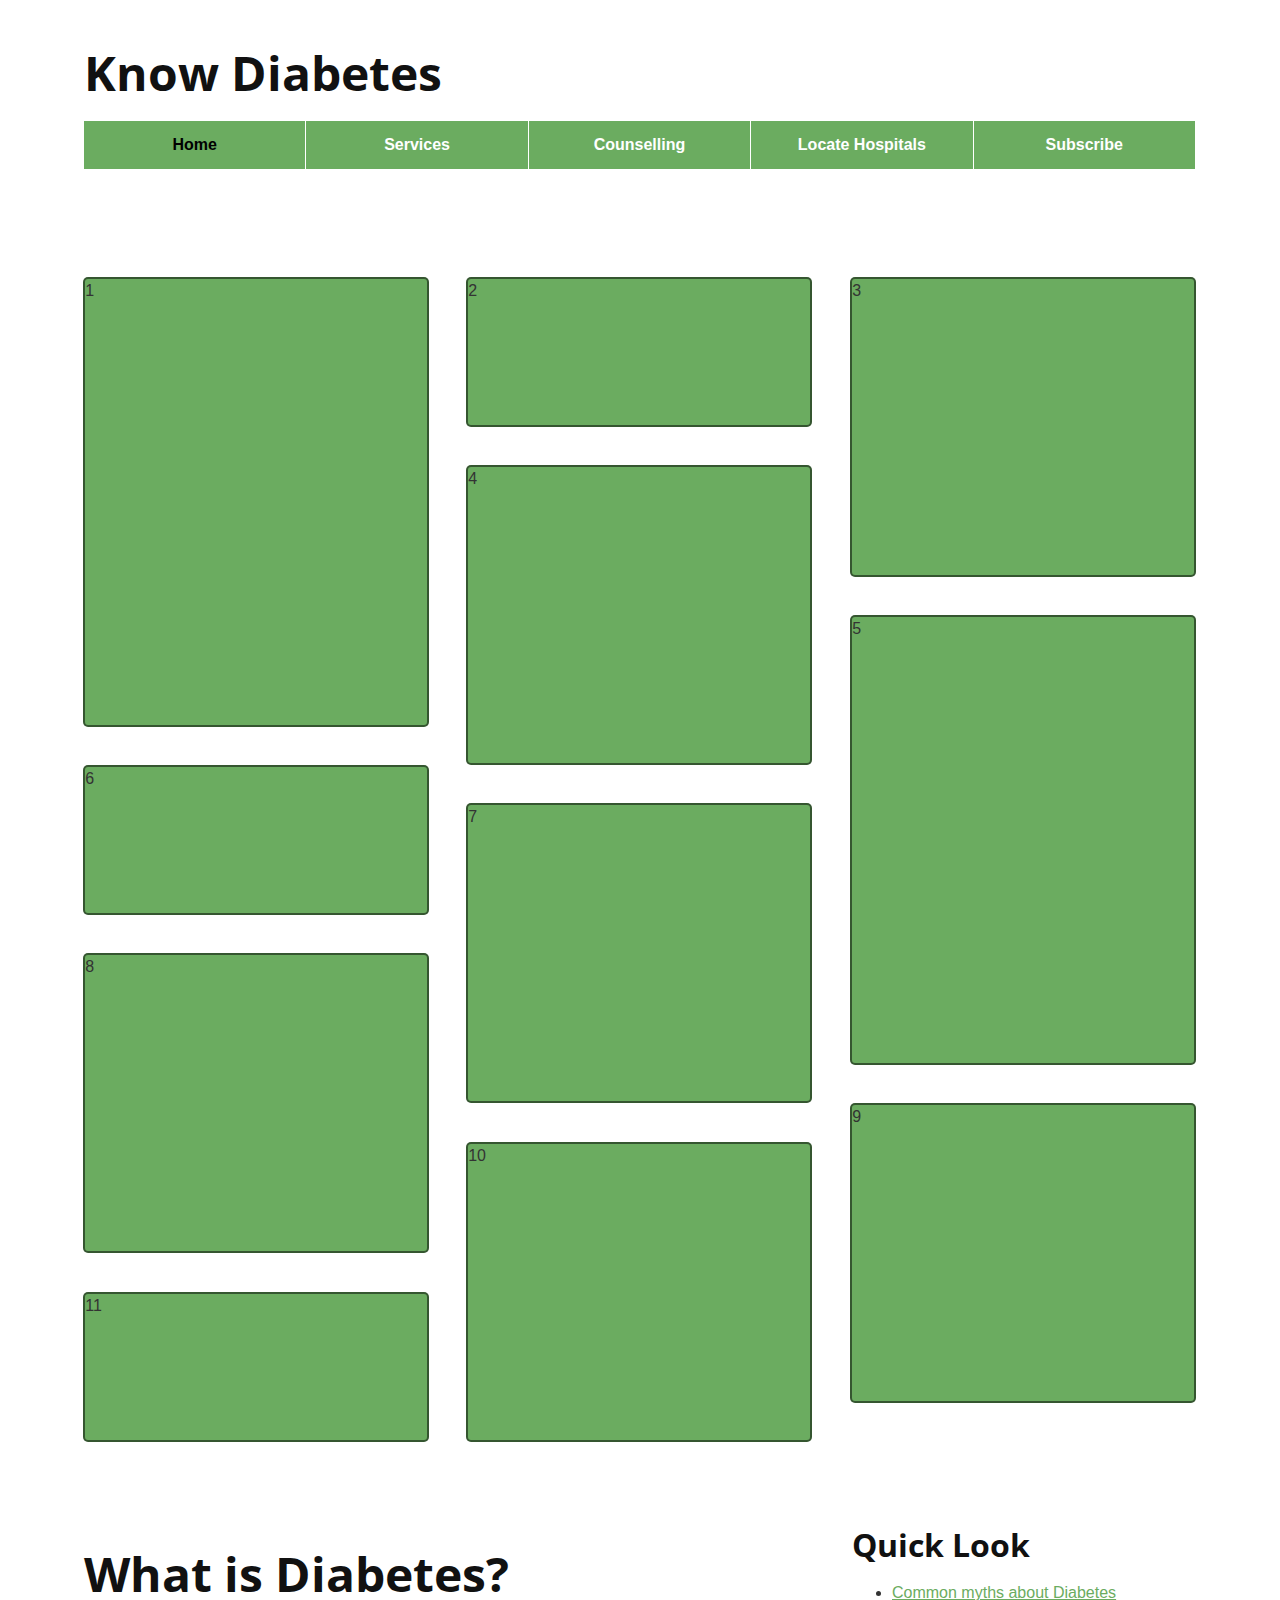
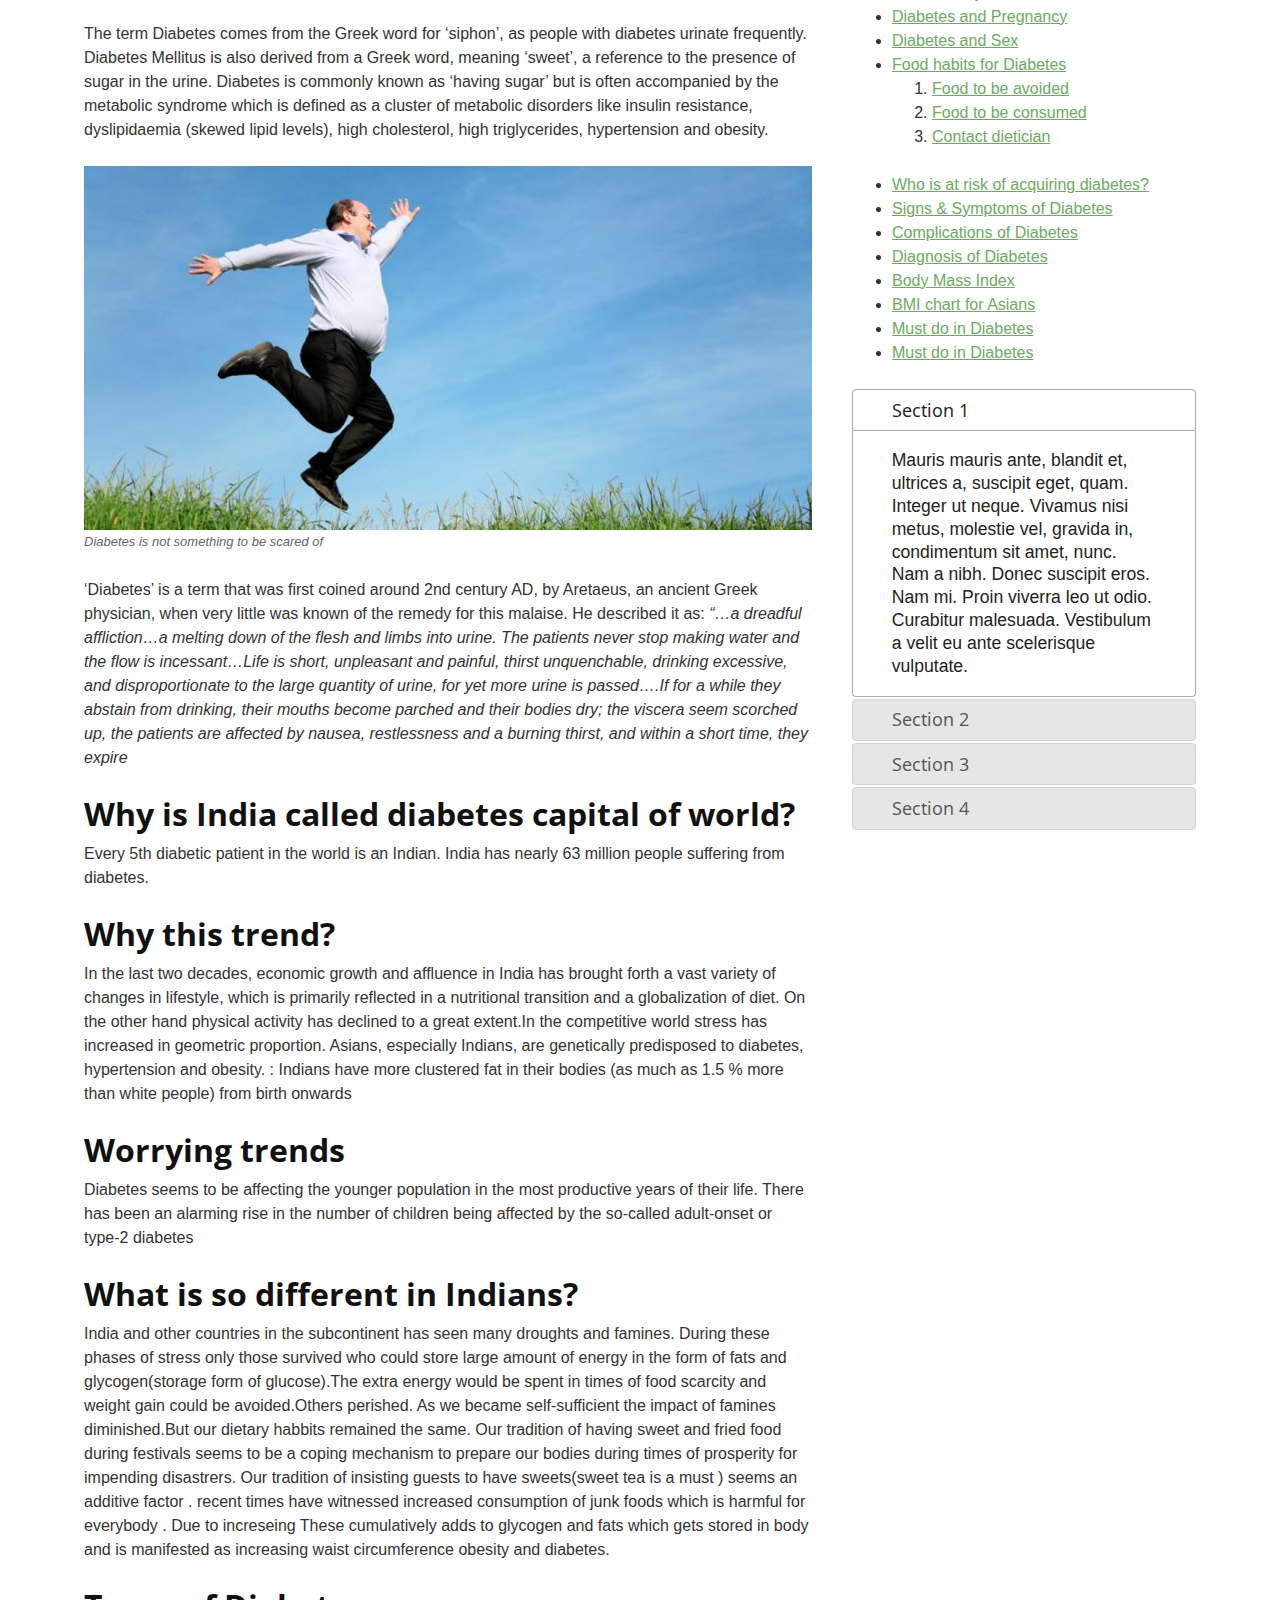
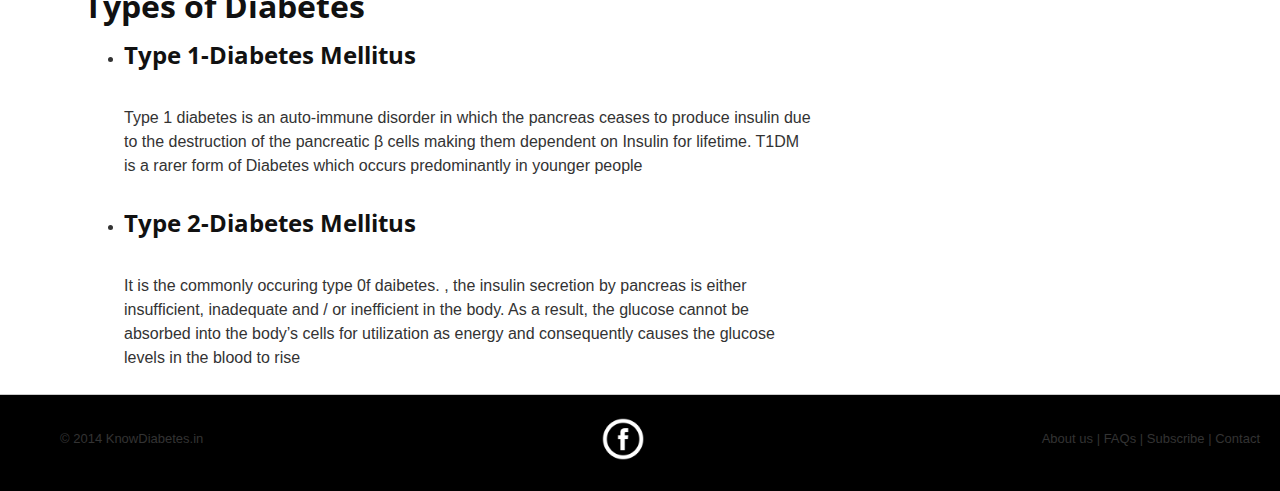
==== index.html @ 56396e4a "added masonry to index page" ====
<!doctype html>
<!--[if lt IE 7 ]> <html lang="en" class="no-js ie6"> <![endif]-->
<!--[if IE 7 ]>    <html lang="en" class="no-js ie7"> <![endif]-->
<!--[if IE 8 ]>    <html lang="en" class="no-js ie8"> <![endif]-->
<!--[if IE 9 ]>    <html lang="en" class="no-js ie9"> <![endif]-->
<!--[if (gt IE 9)|!(IE)]><!--> <html lang="en" class="no-js"><!--<![endif]-->
<head>

	<meta charset="utf-8">

	<meta http-equiv="X-UA-Compatible" content="IE=edge,chrome=1">

	<title>www.knowdiabetes.info</title>

	<meta name="description" content="">

	<meta name="viewport" content="width=device-width, initial-scale=1.0, maximum-scale=1.0, user-scalable=0">

	<link rel="shortcut icon" href="images/favicon.ico">
	<link rel="apple-touch-icon" href="images/apple-touch-icon-57x57.png">
	<link rel="apple-touch-icon" sizes="72x72" href="images/apple-touch-icon-72x72.png">
	<link rel="apple-touch-icon" sizes="114x114" href="images/apple-touch-icon-114x114.png">

	<link href='http://fonts.googleapis.com/css?family=Open+Sans|Open+Sans+Condensed:300' rel='stylesheet' type='text/css'>

	<link rel="stylesheet" href="css/style.css">
	<link rel="stylesheet" href="css/local.css">
	<link rel="stylesheet" href="css/footer.css">
	<link rel="stylesheet" href="css/jquery-ui.css">
	<script src="js/jquery-1.10.2.js"></script>
	<script src="js/jquery-ui.js"></script>
	<link rel="stylesheet" href="css/masonry.css">
	<script src="js/masonry.pkgd.js"></script>
	<script>
	  $(function() {
    $( "#accordion" ).accordion({
	  collapsible: true,
      heightStyle: "content"
    });
  });
	</script>
</head>

<body>

	<!--[if lt IE 7]><p class="chromeframe">Your browser is <em>ancient!</em> <a href="http://browsehappy.com/">Upgrade to a different browser</a> or <a href="http://www.google.com/chromeframe/?redirect=true">install Google Chrome Frame</a> to experience this site.</p><![endif]-->

	<header id="worlds_birth">

		<div>
				
			<hgroup>
				
				<h1>Know Diabetes</h1>
			
			</hgroup>

			<nav>
				
				<ul>
					
					<li><a href="#type" class="current">Home</a></li>
					
					<li><a href="#tables">Services</a></li>
					
					<li><a href="contents/getacall.html">Counselling</a></li>
					
					<li><a href="contents/locatehospitals.html">Locate Hospitals</a></li>
					
					<li><a href="contents/reachus.html">Subscribe</a></li>
				
				</ul>

			</nav>
		
		</div>

	</header>
	<div id="masonry" class="masonry js-masonry">
	  <div class="item w3 h4">1</div>
	  <div class="item w3 h2">2</div>
	  <div class="item w3 h3">3</div>
	  <div class="item w3 h3">4</div>
	  <div class="item w3 h4">5</div>
	  <div class="item w3 h2">6</div>
	  <div class="item w3 h3">7</div>
	  <div class="item w3 h3">8</div>
	  <div class="item w3 h3">9</div>
	  <div class="item w3 h3">10</div>
	  <div class="item w3 h2">11</div>
	</div>
	<div id="content">

		<div>
			
			<section>

				<a name="type"></a>

				<h1>What is Diabetes?</h1>

				<p>The term Diabetes comes from the Greek word for ‘siphon’, as people with diabetes urinate frequently. Diabetes Mellitus is also derived from a Greek word, meaning ‘sweet’, a reference to the presence of sugar in the urine. Diabetes is commonly known as ‘having sugar’ but is often accompanied by the metabolic syndrome which is defined as a cluster of metabolic disorders like insulin resistance, dyslipidaemia (skewed lipid levels), high cholesterol, high triglycerides, hypertension and obesity.</p>

				<figure class="responsive" title="A Half Brained Idea">
					
					<img src="images/fat-man.jpg">

					<figcaption>Diabetes is not something to be scared of</figcaption>

				</figure>
				
				</br>
				
				<p>‘Diabetes’ is a term that was first coined around 2nd century AD, by Aretaeus, an ancient Greek physician, when very little was known of the remedy for this malaise. He described it as: 
					<i>“…a dreadful affliction…a melting down of the flesh and limbs into urine. The patients never stop making water and the flow is incessant…Life is short, unpleasant and painful, thirst unquenchable, drinking excessive, and disproportionate to the large quantity of urine, for yet more urine is passed….If for a while they abstain from drinking, their mouths become parched and their bodies dry; the viscera seem scorched up, the patients are affected by nausea, restlessness and a burning thirst, and within a short time, they expire </i>
				</p>

				<h2>Why is India called diabetes capital of world?</h2>

				<p>
					Every 5th diabetic patient in the world is an Indian.
					India has nearly 63 million people suffering from diabetes.
				</p>

				<h2>Why this trend?</h2>
				
				<p>In the last two decades, economic growth and affluence in India has brought forth a vast variety of changes in lifestyle, which is primarily reﬂected in a nutritional transition and a globalization of diet. On the other hand physical activity has declined to a great extent.In the competitive world stress has increased in geometric proportion. Asians, especially Indians, are genetically predisposed to diabetes,  hypertension and obesity. : Indians have more clustered fat in their bodies (as much as 1.5 % more than white people) from birth onwards</p>
				
				<h2>Worrying trends</h2>
				<p>
					Diabetes seems to be affecting the younger population in the most productive years of their life. There has been an alarming rise in the number of children being affected by the so-called adult-onset or type-2 diabetes
				</p>
				
				<h2>What is so different in Indians?</h2>

				<p>
					India and other countries in the subcontinent has seen many droughts and famines. During these phases of  stress only those survived who could store large amount of energy in the form of fats and glycogen(storage form of glucose).The extra energy would be spent in times of food scarcity and weight gain could be avoided.Others perished. As we became self-sufficient the impact of famines diminished.But our dietary habbits remained the same. Our tradition of having sweet and fried food during festivals seems to be a coping mechanism to prepare our bodies during times of prosperity for impending disastrers. Our tradition of insisting guests to have sweets(sweet tea is a must ) seems an additive factor . recent times have witnessed increased consumption of junk foods which is harmful for  everybody . Due to increseing These cumulatively adds to glycogen and fats which gets stored in body and is manifested as increasing waist circumference obesity and diabetes.
				</p>

				<h2>Types of Diabetes</h2>
				<ul>
					<li><h3>Type 1-Diabetes Mellitus<h3></li>
					<p>
						Type 1 diabetes is an auto-immune disorder in which the pancreas ceases to produce insulin due to the destruction of the pancreatic β cells making them dependent on Insulin for lifetime. T1DM is a rarer form of Diabetes which occurs predominantly in younger people
					</p>
					<li><h3>Type 2-Diabetes Mellitus<h3></li>
					<p>
						It is the commonly occuring type 0f daibetes. , the insulin secretion by pancreas is either insufﬁcient, inadequate and / or inefﬁcient in the body. As a result, the glucose cannot be absorbed into the body’s cells for utilization as energy and consequently causes the glucose levels in the blood to rise
					</p>
				</ul>	
					<!-- <div id="accordion">
  <h3>Section 1</h3>
  <div>
    <p>
    Mauris mauris ante, blandit et, ultrices a, suscipit eget, quam. Integer
    ut neque. Vivamus nisi metus, molestie vel, gravida in, condimentum sit
    amet, nunc. Nam a nibh. Donec suscipit eros. Nam mi. Proin viverra leo ut
    odio. Curabitur malesuada. Vestibulum a velit eu ante scelerisque vulputate.
    </p>
  </div>
  <h3>Section 2</h3>
  <div>
    <p>
    Sed non urna. Donec et ante. Phasellus eu ligula. Vestibulum sit amet
    purus. Vivamus hendrerit, dolor at aliquet laoreet, mauris turpis porttitor
    velit, faucibus interdum tellus libero ac justo. Vivamus non quam. In
    suscipit faucibus urna.
    </p>
  </div>
  <h3>Section 3</h3>
  <div>
    <p>
    Nam enim risus, molestie et, porta ac, aliquam ac, risus. Quisque lobortis.
    Phasellus pellentesque purus in massa. Aenean in pede. Phasellus ac libero
    ac tellus pellentesque semper. Sed ac felis. Sed commodo, magna quis
    lacinia ornare, quam ante aliquam nisi, eu iaculis leo purus venenatis dui.
    </p>
    <ul>
      <li>List item one</li>
      <li>List item two</li>
      <li>List item three</li>
    </ul>
  </div>
  <h3>Section 4</h3>
  <div>
    <p>
    Cras dictum. Pellentesque habitant morbi tristique senectus et netus
    et malesuada fames ac turpis egestas. Vestibulum ante ipsum primis in
    faucibus orci luctus et ultrices posuere cubilia Curae; Aenean lacinia
    mauris vel est.
    </p>
    <p>
    Suspendisse eu nisl. Nullam ut libero. Integer dignissim consequat lectus.
    Class aptent taciti sociosqu ad litora torquent per conubia nostra, per
    inceptos himenaeos.
    </p>
  </div>
	</div> -->
			</section>
			
			<aside>

				<h2>Quick Look</h2>
				
				<div>
					<p class="faq">
						<ul>
							<li><a href="#">Common myths about Diabetes</a></li>
							<li><a href="#">Diabetes and Pregnancy</a></li>
							<li><a href="#">Diabetes and Sex</a></li>
							<li>
								<a href="#">Food habits for Diabetes</a>
								<ol>
									<li><a href="#">Food to be avoided</a></li>
									<li><a href="#">Food to be consumed </a></li>
									<li><a href="#">Contact dietician</a></li>
								</ol>
							</li>
							<li><a href="#">Who is at risk of acquiring diabetes?</a></li>
							<li><a href="#">Signs & Symptoms of Diabetes</a></li>
							<li><a href="#">Complications of Diabetes</a></li>
							<li><a href="#">Diagnosis of Diabetes</a></li>
							<li><a href="#">Body Mass Index</a></li>
							<li><a href="#">BMI chart for Asians</a></li>
							<li><a href="#">Must do in Diabetes</a></li>
							<li><a href="#">Must do in Diabetes</a></li>
							
							<!-- <li>
								<a href="#">Complications of Diabetes</a>
								<ul>
									<li>
										<a href="#">Acute(Short term) Hypoglycaemia<a>
										<p>
									<li>
									
								</ul>
							</li> -->
							
						</ul>
					</p>
				</div>
				<div id="accordion">
  <h3>Section 1</h3>
  <div>
    <p>
    Mauris mauris ante, blandit et, ultrices a, suscipit eget, quam. Integer
    ut neque. Vivamus nisi metus, molestie vel, gravida in, condimentum sit
    amet, nunc. Nam a nibh. Donec suscipit eros. Nam mi. Proin viverra leo ut
    odio. Curabitur malesuada. Vestibulum a velit eu ante scelerisque vulputate.
    </p>
  </div>
  <h3>Section 2</h3>
  <div>
    <p>
    Sed non urna. Donec et ante. Phasellus eu ligula. Vestibulum sit amet
    purus. Vivamus hendrerit, dolor at aliquet laoreet, mauris turpis porttitor
    velit, faucibus interdum tellus libero ac justo. Vivamus non quam. In
    suscipit faucibus urna.
    </p>
  </div>
  <h3>Section 3</h3>
  <div>
    <p>
    Nam enim risus, molestie et, porta ac, aliquam ac, risus. Quisque lobortis.
    Phasellus pellentesque purus in massa. Aenean in pede. Phasellus ac libero
    ac tellus pellentesque semper. Sed ac felis. Sed commodo, magna quis
    lacinia ornare, quam ante aliquam nisi, eu iaculis leo purus venenatis dui.
    </p>
    <ul>
      <li>List item one</li>
      <li>List item two</li>
      <li>List item three</li>
    </ul>
  </div>
  <h3>Section 4</h3>
  <div>
    <p>
    Cras dictum. Pellentesque habitant morbi tristique senectus et netus
    et malesuada fames ac turpis egestas. Vestibulum ante ipsum primis in
    faucibus orci luctus et ultrices posuere cubilia Curae; Aenean lacinia
    mauris vel est.
    </p>
    <p>
    Suspendisse eu nisl. Nullam ut libero. Integer dignissim consequat lectus.
    Class aptent taciti sociosqu ad litora torquent per conubia nostra, per
    inceptos himenaeos.
    </p>
  </div>
	</div>
			
			</aside>

		</div>

	</div>
	<footer id="worlds_end">
		<hr>
		<ul id="footer-list">
		<li>
			<div id="license">
				© 2014 KnowDiabetes.in
			</div>
		</li>
		<li>
			<div id="social-icons">
				<img src="images/icons/facebook.png">
			</div>
		</li>
		<li>
			<div id="contact">
				<ul id="footer-links">
					<li>About us</li><li> | </li>
					<li>FAQs</li><li> | </li>
					<li>Subscribe</li><li> | </li>
					<li>Contact</li>
				</ul>
			</div>
		</li>
		</ul>
	</footer>

</body>

</html>
---- css/style.css ----
article,aside,details,figcaption,figure,footer,header,hgroup,nav,section,summary{display:block;}
audio,canvas,video{display:inline-block;}
audio:not([controls]){display:none;height:0;}
[hidden]{display:none;}
html{font-family:sans-serif;-webkit-text-size-adjust:100%;-ms-text-size-adjust:100%;}
body{margin:0;}
a:focus{outline:thin dotted;}
a:active,a:hover{outline:0;}
h1{font-size:2em;}
abbr[title]{border-bottom:1px dotted;}
b,strong{font-weight:bold;}
dfn{font-style:italic;}
mark{background:#ff0;color:#000;}
code,kbd,pre,samp{font-family:monospace, serif;font-size:1em;}
pre{white-space:pre;white-space:pre-wrap;word-wrap:break-word;}
q{quotes:"\201C" "\201D" "\2018" "\2019";}
small{font-size:80%;}
sub,sup{font-size:75%;line-height:0;position:relative;vertical-align:baseline;}
sup{top:-0.5em;}
sub{bottom:-0.25em;}
img{border:0;}
svg:not(:root){overflow:hidden;}
figure{margin:0;}
fieldset{border:1px solid #c0c0c0;margin:0 2px;padding:0.35em 0.625em 0.75em;}
legend{border:0;padding:0;}
button,input,select,textarea{font-family:inherit;font-size:100%;margin:0;}
button,input{line-height:normal;}
button,html input[type="button"],input[type="reset"],input[type="submit"]{-webkit-appearance:button;cursor:pointer;}
button[disabled],input[disabled]{cursor:default;}
input[type="checkbox"],input[type="radio"]{box-sizing:border-box;padding:0;}
input[type="search"]{-webkit-appearance:textfield;-moz-box-sizing:content-box;-webkit-box-sizing:content-box;box-sizing:content-box;}
input[type="search"]::-webkit-search-cancel-button,input[type="search"]::-webkit-search-decoration{-webkit-appearance:none;}
button::-moz-focus-inner,input::-moz-focus-inner{border:0;padding:0;}
textarea{overflow:auto;vertical-align:top;}
table{border-collapse:collapse;border-spacing:0;}
*{-webkit-box-sizing:border-box;-moz-box-sizing:border-box;box-sizing:border-box;}
html{font-size:100.01%;}
body{font-size:100%;color:#333333;line-height:1.5em;font-family:"Open Sans","Helvetica Neue",Arial,Helvetica,Sans-Serif;text-shadow:0 -1px 1px rgba(255, 255, 255, 0.01);-webkit-font-smoothing:antialiased;text-rendering:optimizeLegibility;}
::selection{background:#78aace;color:#ffffff;}
::-moz-selection{background:#78aace;color:#ffffff;}
img::selection{background:transparent;}
img::-moz-selection{background:transparent;}
body{-webkit-tap-highlight-color:#78aace;}
a{color:#6bac60;-webkit-transition:all .2s linear;-moz-transition:all .2s linear;-o-transition:all .2s linear;transition:all .2s linear;}a:hover,a:focus{color:#78aace;}
h1,h2,h3,h4,h5,h6{margin-top:0;font-family:"Open Sans Condensed","Helvetica Neue",Arial,Helvetica,Sans-Serif;color:#111111;}
h1{font-size:3em;line-height:1;padding-top:0.53em;margin-bottom:0.5em;}
h2{font-size:2em;padding-top:0.25em;margin-bottom:0.5em;}
h3{font-size:1.5em;line-height:1;padding-top:0.35em;margin-bottom:0.65em;}
h4{font-size:1.2em;line-height:1.25;padding-top:0.45em;margin-bottom:0.8em;}
h5{font-size:1em;font-weight:bold;padding-top:0.6em;margin-bottom:0.9em;}
h6{font-size:1em;font-weight:bold;margin-bottom:0;}
figure img{width:100%;height:auto;display:block;}
figcaption{font-size:small;font-style:italic;color:#666666;}
ul,ol,dl{margin:0;margin-bottom:1.5em;}
form{margin-bottom:1.5em;}
form ul{list-style-type:none;list-style-image:none;margin:0;padding:0;}form ul li{*zoom:1;margin-bottom:1.5em;}form ul li:before,form ul li:after{content:"";display:table;}
form ul li:after{clear:both;}
fieldset{margin:0;padding:1.5em;}
label{display:block;}
label.inline{display:inline;padding-right:24px;}
input:focus,textarea:focus,select:focus{outline:0px;-webkit-box-shadow:0px 0px 5px rgba(0, 0, 0, 0.3);-moz-box-shadow:0px 0px 5px rgba(0, 0, 0, 0.3);-ms-box-shadow:0px 0px 5px rgba(0, 0, 0, 0.3);box-shadow:0px 0px 5px rgba(0, 0, 0, 0.3);}
input[type="text"],input[type="url"],input[type="email"],input[type="password"],input[type="search"],input[type="number"],input[type="date"],input[type="month"],input[type="week"],input[type="time"],input[type="datetime"],input[type="datetime-local"],input[type="tel"],textarea{display:block;width:100%;margin:0 0 0.75em;padding:0.3em;border:1px solid #cccccc;line-height:1.5em;font-family:"Open Sans","Helvetica Neue",Arial,Helvetica,Sans-Serif;}
select{width:100%;height:2.1em;margin-bottom:0.9em;border:1px solid #cccccc;font-family:"Open Sans","Helvetica Neue",Arial,Helvetica,Sans-Serif;}
input[type="range"],input[type="color"]{vertical-align:middle;height:1.5em;width:100%;font-family:"Open Sans","Helvetica Neue",Arial,Helvetica,Sans-Serif;}
input[type="range"]{height:1.4em;}
input[type="color"]{width:1.5em;font-family:"Open Sans","Helvetica Neue",Arial,Helvetica,Sans-Serif;}
input[type="time"]{margin:0 0 0.55em;}
progress,meter{display:block;width:100%;height:1.5em;}
input[type="submit"],input[type="button"]{border:1px solid #cccccc;background:#ddd;padding:0.7em 2em;margin:0 20px 0 0;font-family:"Open Sans","Helvetica Neue",Arial,Helvetica,Sans-Serif;line-height:1.5em;-webkit-border-radius:3px;-moz-border-radius:3px;-ms-border-radius:3px;border-radius:3px;}
table{margin-bottom:1.4em;width:100%;border:1px solid #cccccc;}
thead{text-align:left;font-weight:bold;}
tbody tr:nth-child(even) td{background:#dddddd;}
tfoot{font-style:italic;}tfoot td,tfoot th{padding:.75em 10px;}
th,td,caption{border:1px solid #cccccc;}
td,th{padding:0 10px 0 10px;line-height:1.45em;}
caption{border-bottom:0;padding:.75em 10px;line-height:1.45em;text-align:left;font-style:italic;}
p{margin:0 0 1.5em 0;}
blockquote{margin:0 1.5em 1.5em;font-style:italic;}
mark{line-height:1.5;background:#78aace;color:#ffffff;}
del{color:#dddddd;}
code,kbd,pre,samp{font-family:monospace, serif;line-height:1.5;margin:0 0 1.5em 0;}
ins,small{line-height:1.5;}
kbd,samp{line-height:1.4;}
hr{background:#cccccc;color:#cccccc;clear:both;float:none;width:100%;height:1px;margin:0 0 1.4em;border:none;}
body{background:url(../images/bg.png) 0 2px;}
header#worlds_birth>div{*zoom:1;-webkit-box-sizing:border-box;-moz-box-sizing:border-box;box-sizing:border-box;display:block;max-width:90%;margin:0 auto;padding:0 0;}header#worlds_birth>div:before,header#worlds_birth>div:after{content:"";display:table;}
header#worlds_birth>div:after{clear:both;}
header#worlds_birth>div hgroup{-webkit-box-sizing:border-box;-moz-box-sizing:border-box;box-sizing:border-box;display:inline;float:left;width:100%;padding:0 20px;*width:95.03968253968253%;*padding:0 19.950396825396826px;padding-top:1.5em;}
header#worlds_birth>div nav ul{*zoom:1;-webkit-box-sizing:border-box;-moz-box-sizing:border-box;box-sizing:border-box;display:inline;float:left;width:100%;padding:0 20px;*width:95.03968253968253%;*padding:0 19.950396825396826px;margin-bottom:1.5em;text-align:center;font-weight:bold;}header#worlds_birth>div nav ul:before,header#worlds_birth>div nav ul:after{content:"";display:table;}
header#worlds_birth>div nav ul:after{clear:both;}
header#worlds_birth>div nav ul li{-webkit-box-sizing:border-box;-moz-box-sizing:border-box;box-sizing:border-box;display:inline;float:left;width:20%;padding:0 0;*width:20.03968253968254%;*padding:0 -0.0496031746031746px;}header#worlds_birth>div nav ul li a{display:block;background:#6bac60;padding:.75em 0;border-right:1px solid #fff;color:#fff;text-decoration:none;}header#worlds_birth>div nav ul li a:hover,header#worlds_birth>div nav ul li a:focus{background:#78aace;}
#content>div{*zoom:1;-webkit-box-sizing:border-box;-moz-box-sizing:border-box;box-sizing:border-box;display:block;max-width:90%;margin:0 auto;padding:0 0;}#content>div:before,#content>div:after{content:"";display:table;}
#content>div:after{clear:both;}
#content>div>section{-webkit-box-sizing:border-box;-moz-box-sizing:border-box;box-sizing:border-box;display:inline;float:left;width:66.66666666666666%;padding:0 20px;*width:61.706349206349195%;*padding:0 19.950396825396826px;}
#content>div>aside{-webkit-box-sizing:border-box;-moz-box-sizing:border-box;box-sizing:border-box;display:inline;float:left;width:33.33333333333333%;padding:0 20px;*width:28.373015873015873%;*padding:0 19.950396825396826px;}#content>div>aside>div:last-child p{margin-bottom:0;}
#content>div>aside>div:last-child div:last-child p{margin-bottom:1.5em;}
#content>div>div{clear:both;}#content>div>div>div{-webkit-box-sizing:border-box;-moz-box-sizing:border-box;box-sizing:border-box;display:inline;float:left;width:100%;padding:0 20px;*width:95.03968253968253%;*padding:0 19.950396825396826px;}
#content>div>div section{background:#ccc;}#content>div>div section div{background:#6bac60;height:3em;margin-bottom:1.5em;border:20px solid #dddddd;border-top:0;border-bottom:0;}
#content>div>div section#one div:last-child,#content>div>div section#two div:last-child,#content>div>div section#three div:last-child,#content>div>div section#four div:last-child,#content>div>div section#five div:last-child,#content>div>div section#six div:last-child,#content>div>div section#seven div:last-child,#content>div>div section#eight div:last-child,#content>div>div section#nine div:last-child,#content>div>div section#ten div:last-child,#content>div>div section#eleven div:last-child{background:#eee;}
#content>div>div section#one>div:first-child{-webkit-box-sizing:border-box;-moz-box-sizing:border-box;box-sizing:border-box;display:inline;float:left;width:8.333333333333332%;padding:0 20px;*width:3.373015873015873%;*padding:0 19.950396825396826px;}
#content>div>div section#one>div:last-child{-webkit-box-sizing:border-box;-moz-box-sizing:border-box;box-sizing:border-box;display:inline;float:left;width:91.66666666666666%;padding:0 20px;*width:86.7063492063492%;*padding:0 19.950396825396826px;}
#content>div>div section#two>div:first-child{-webkit-box-sizing:border-box;-moz-box-sizing:border-box;box-sizing:border-box;display:inline;float:left;width:16.666666666666664%;padding:0 20px;*width:11.706349206349206%;*padding:0 19.950396825396826px;}
#content>div>div section#two>div:last-child{-webkit-box-sizing:border-box;-moz-box-sizing:border-box;box-sizing:border-box;display:inline;float:left;width:83.33333333333334%;padding:0 20px;*width:78.37301587301587%;*padding:0 19.950396825396826px;}
#content>div>div section#three>div:first-child{-webkit-box-sizing:border-box;-moz-box-sizing:border-box;box-sizing:border-box;display:inline;float:left;width:25%;padding:0 20px;*width:20.03968253968254%;*padding:0 19.950396825396826px;}
#content>div>div section#three>div:last-child{-webkit-box-sizing:border-box;-moz-box-sizing:border-box;box-sizing:border-box;display:inline;float:left;width:75%;padding:0 20px;*width:70.03968253968253%;*padding:0 19.950396825396826px;}
#content>div>div section#four>div:first-child{-webkit-box-sizing:border-box;-moz-box-sizing:border-box;box-sizing:border-box;display:inline;float:left;width:33.33333333333333%;padding:0 20px;*width:28.373015873015873%;*padding:0 19.950396825396826px;}
#content>div>div section#four>div:last-child{-webkit-box-sizing:border-box;-moz-box-sizing:border-box;box-sizing:border-box;display:inline;float:left;width:66.66666666666666%;padding:0 20px;*width:61.706349206349195%;*padding:0 19.950396825396826px;}
#content>div>div section#five>div:first-child{-webkit-box-sizing:border-box;-moz-box-sizing:border-box;box-sizing:border-box;display:inline;float:left;width:41.66666666666667%;padding:0 20px;*width:36.70634920634921%;*padding:0 19.950396825396826px;}
#content>div>div section#five>div:last-child{-webkit-box-sizing:border-box;-moz-box-sizing:border-box;box-sizing:border-box;display:inline;float:left;width:58.333333333333336%;padding:0 20px;*width:53.37301587301587%;*padding:0 19.950396825396826px;}
#content>div>div section#six>div:first-child{-webkit-box-sizing:border-box;-moz-box-sizing:border-box;box-sizing:border-box;display:inline;float:left;width:50%;padding:0 20px;*width:45.03968253968254%;*padding:0 19.950396825396826px;}
#content>div>div section#six>div:last-child{-webkit-box-sizing:border-box;-moz-box-sizing:border-box;box-sizing:border-box;display:inline;float:left;width:50%;padding:0 20px;*width:45.03968253968254%;*padding:0 19.950396825396826px;}
#content>div>div section#seven>div:first-child{-webkit-box-sizing:border-box;-moz-box-sizing:border-box;box-sizing:border-box;display:inline;float:left;width:58.333333333333336%;padding:0 20px;*width:53.37301587301587%;*padding:0 19.950396825396826px;}
#content>div>div section#seven>div:last-child{-webkit-box-sizing:border-box;-moz-box-sizing:border-box;box-sizing:border-box;display:inline;float:left;width:41.66666666666667%;padding:0 20px;*width:36.70634920634921%;*padding:0 19.950396825396826px;}
#content>div>div section#eight>div:first-child{-webkit-box-sizing:border-box;-moz-box-sizing:border-box;box-sizing:border-box;display:inline;float:left;width:66.66666666666666%;padding:0 20px;*width:61.706349206349195%;*padding:0 19.950396825396826px;}
#content>div>div section#eight>div:last-child{-webkit-box-sizing:border-box;-moz-box-sizing:border-box;box-sizing:border-box;display:inline;float:left;width:33.33333333333333%;padding:0 20px;*width:28.373015873015873%;*padding:0 19.950396825396826px;}
#content>div>div section#nine>div:first-child{-webkit-box-sizing:border-box;-moz-box-sizing:border-box;box-sizing:border-box;display:inline;float:left;width:75%;padding:0 20px;*width:70.03968253968253%;*padding:0 19.950396825396826px;}
#content>div>div section#nine>div:last-child{-webkit-box-sizing:border-box;-moz-box-sizing:border-box;box-sizing:border-box;display:inline;float:left;width:25%;padding:0 20px;*width:20.03968253968254%;*padding:0 19.950396825396826px;}
#content>div>div section#ten>div:first-child{-webkit-box-sizing:border-box;-moz-box-sizing:border-box;box-sizing:border-box;display:inline;float:left;width:83.33333333333334%;padding:0 20px;*width:78.37301587301587%;*padding:0 19.950396825396826px;}
#content>div>div section#ten>div:last-child{-webkit-box-sizing:border-box;-moz-box-sizing:border-box;box-sizing:border-box;display:inline;float:left;width:16.666666666666664%;padding:0 20px;*width:11.706349206349206%;*padding:0 19.950396825396826px;}
#content>div>div section#eleven>div:first-child{-webkit-box-sizing:border-box;-moz-box-sizing:border-box;box-sizing:border-box;display:inline;float:left;width:91.66666666666666%;padding:0 20px;*width:86.7063492063492%;*padding:0 19.950396825396826px;}
#content>div>div section#eleven>div:last-child{-webkit-box-sizing:border-box;-moz-box-sizing:border-box;box-sizing:border-box;display:inline;float:left;width:8.333333333333332%;padding:0 20px;*width:3.373015873015873%;*padding:0 19.950396825396826px;}
#content>div>div section#thirds>div{-webkit-box-sizing:border-box;-moz-box-sizing:border-box;box-sizing:border-box;display:inline;float:left;width:33.33333333333333%;padding:0 20px;*width:28.373015873015873%;*padding:0 19.950396825396826px;}
#content>div>div section#quarters>div{-webkit-box-sizing:border-box;-moz-box-sizing:border-box;box-sizing:border-box;display:inline;float:left;width:25%;padding:0 20px;*width:20.03968253968254%;*padding:0 19.950396825396826px;}
#content>div>div section#sixths>div{-webkit-box-sizing:border-box;-moz-box-sizing:border-box;box-sizing:border-box;display:inline;float:left;width:16.666666666666664%;padding:0 20px;*width:11.706349206349206%;*padding:0 19.950396825396826px;}
#content>div>div section#twelfths>div{-webkit-box-sizing:border-box;-moz-box-sizing:border-box;box-sizing:border-box;display:inline;float:left;width:8.333333333333332%;padding:0 20px;*width:3.373015873015873%;*padding:0 19.950396825396826px;}
@media screen and (max-width:750px){#content>div>section{-webkit-box-sizing:border-box;-moz-box-sizing:border-box;box-sizing:border-box;display:inline;float:left;width:100%;padding:0 20px;*width:95.03968253968253%;*padding:0 19.950396825396826px;} #content>div>aside{-webkit-box-sizing:border-box;-moz-box-sizing:border-box;box-sizing:border-box;display:inline;float:left;width:100%;padding:0 0;*width:95.03968253968253%;*padding:0 -0.0496031746031746px;}#content>div>aside>h2{-webkit-box-sizing:border-box;-moz-box-sizing:border-box;box-sizing:border-box;display:inline;float:left;width:100%;padding:0 20px;*width:95.03968253968253%;*padding:0 19.950396825396826px;padding-top:0.25em;margin-bottom:0.5em;} #content>div>aside div#lists>div{-webkit-box-sizing:border-box;-moz-box-sizing:border-box;box-sizing:border-box;display:inline;float:left;width:33.33333333333333%;padding:0 20px;*width:28.373015873015873%;*padding:0 19.950396825396826px;} #content>div>aside div#lists ul,#content>div>aside div#lists ol{padding-left:10%;} #content>div>aside>div:last-child{-webkit-box-sizing:border-box;-moz-box-sizing:border-box;box-sizing:border-box;display:inline;float:left;width:100%;padding:0 0;*width:95.03968253968253%;*padding:0 -0.0496031746031746px;}#content>div>aside>div:last-child>h2{-webkit-box-sizing:border-box;-moz-box-sizing:border-box;box-sizing:border-box;display:inline;float:left;width:100%;padding:0 20px;*width:95.03968253968253%;*padding:0 19.950396825396826px;padding-top:0.25em;margin-bottom:0.5em;} #content>div>aside>div:last-child>div{-webkit-box-sizing:border-box;-moz-box-sizing:border-box;box-sizing:border-box;display:inline;float:left;width:50%;padding:0 20px;*width:45.03968253968254%;*padding:0 19.950396825396826px;}}@media screen and (max-width:520px){#content>div>aside div#lists>div{-webkit-box-sizing:border-box;-moz-box-sizing:border-box;box-sizing:border-box;display:inline;float:left;width:100%;padding:0 20px;*width:95.03968253968253%;*padding:0 19.950396825396826px;} #content>div>aside>div:last-child>h2{-webkit-box-sizing:border-box;-moz-box-sizing:border-box;box-sizing:border-box;display:inline;float:left;width:100%;padding:0 20px;*width:95.03968253968253%;*padding:0 19.950396825396826px;padding-top:0.25em;margin-bottom:0.5em;} #content>div>aside>div:last-child>div{-webkit-box-sizing:border-box;-moz-box-sizing:border-box;box-sizing:border-box;display:inline;float:left;width:100%;padding:0 20px;*width:95.03968253968253%;*padding:0 19.950396825396826px;} #content>div>aside>div:last-child p{margin-bottom:0;} #content>div>aside>div:last-child div:last-child p{margin-bottom:1.5em;}}
---- css/local.css ----
header#worlds_birth>div nav ul li a.current{
	color:#000000;
}

.faq{
	padding-left:20px;
}

form{
	padding-left:100px;
}

#map-canvas {
    height: 610px;
	padding-bottom:30px;
}
---- css/footer.css ----
footer#worlds_end {
  *zoom: 1;
  /*padding: 1.5em 20px;*/
  background: url(../images/arches.png);
  background-color:#000000;
  font-size: small;
}
footer#worlds_end:before,
footer#worlds_end:after {
  content: "";
  display: table;
}
footer#worlds_end:after {
  clear: both;
}
footer#worlds_end div#license {
  -webkit-box-sizing: border-box;
  -moz-box-sizing: border-box;
  box-sizing: border-box;
  display: inline;
  float: left;
  width: 45%;
  padding: 0 20px;
  vertical-align:middle;
  line-height: 50px;
}
footer#worlds_end div#contact {
  -webkit-box-sizing: border-box;
  -moz-box-sizing: border-box;
  box-sizing: border-box;
  display: inline;
  float: right;
  width: 45%;
  padding: 0 20px;
  text-align: right;
  vertical-align:middle;
  line-height: 50px;
}
footer#worlds_end div#social-icons {
  -webkit-box-sizing: border-box;
  -moz-box-sizing: border-box;
  box-sizing: border-box;
  display: inline;
  float: center;
   width: 10%;
   vertical-align:middle;
}

#footer-links li{
	display:inline;
}

#footer-list li{
	display:inline;
}

#social-icons img{
	width:50px;
	height:50px;
}
---- css/masonry.css ----
* {
  -webkit-box-sizing: border-box;
     -moz-box-sizing: border-box;
          box-sizing: border-box;
}

body { font-family: sans-serif; }

.masonry {
  background: #FFFFFF; /*background colour of masonry*/
  max-width: 90%;
  border-radius: 5px;
}

#masonry{
  margin-left:5%;
  margin-right:5%;
  margin-top:5%;
  margin-bottom:5%;
}

.masonry .item {
  width:  60px;
  height: 60px;
  float: right;
  margin-top: 1.666666766666%;
  margin-right: 1.666666666666667%;
  margin-bottom: 1.66666666667%;
  margin-left: 1.6666667%;
  background: #6bac60;
  border: 2px solid #333;
  border-color: hsla(0, 0%, 0%, 0.5);
  border-radius: 5px;
  position:relative;
}

.item.w2 { width:  15%; background-size:100% 100%; }
.item.w3 { width:  30%; background-size:100% 100%;}
.item.w4 { width:  40%; background-size:100% 100%;}

.item.h2 { height: 150px; }
.item.h3 { height: 300px; }
.item.h4 { height: 450px; }
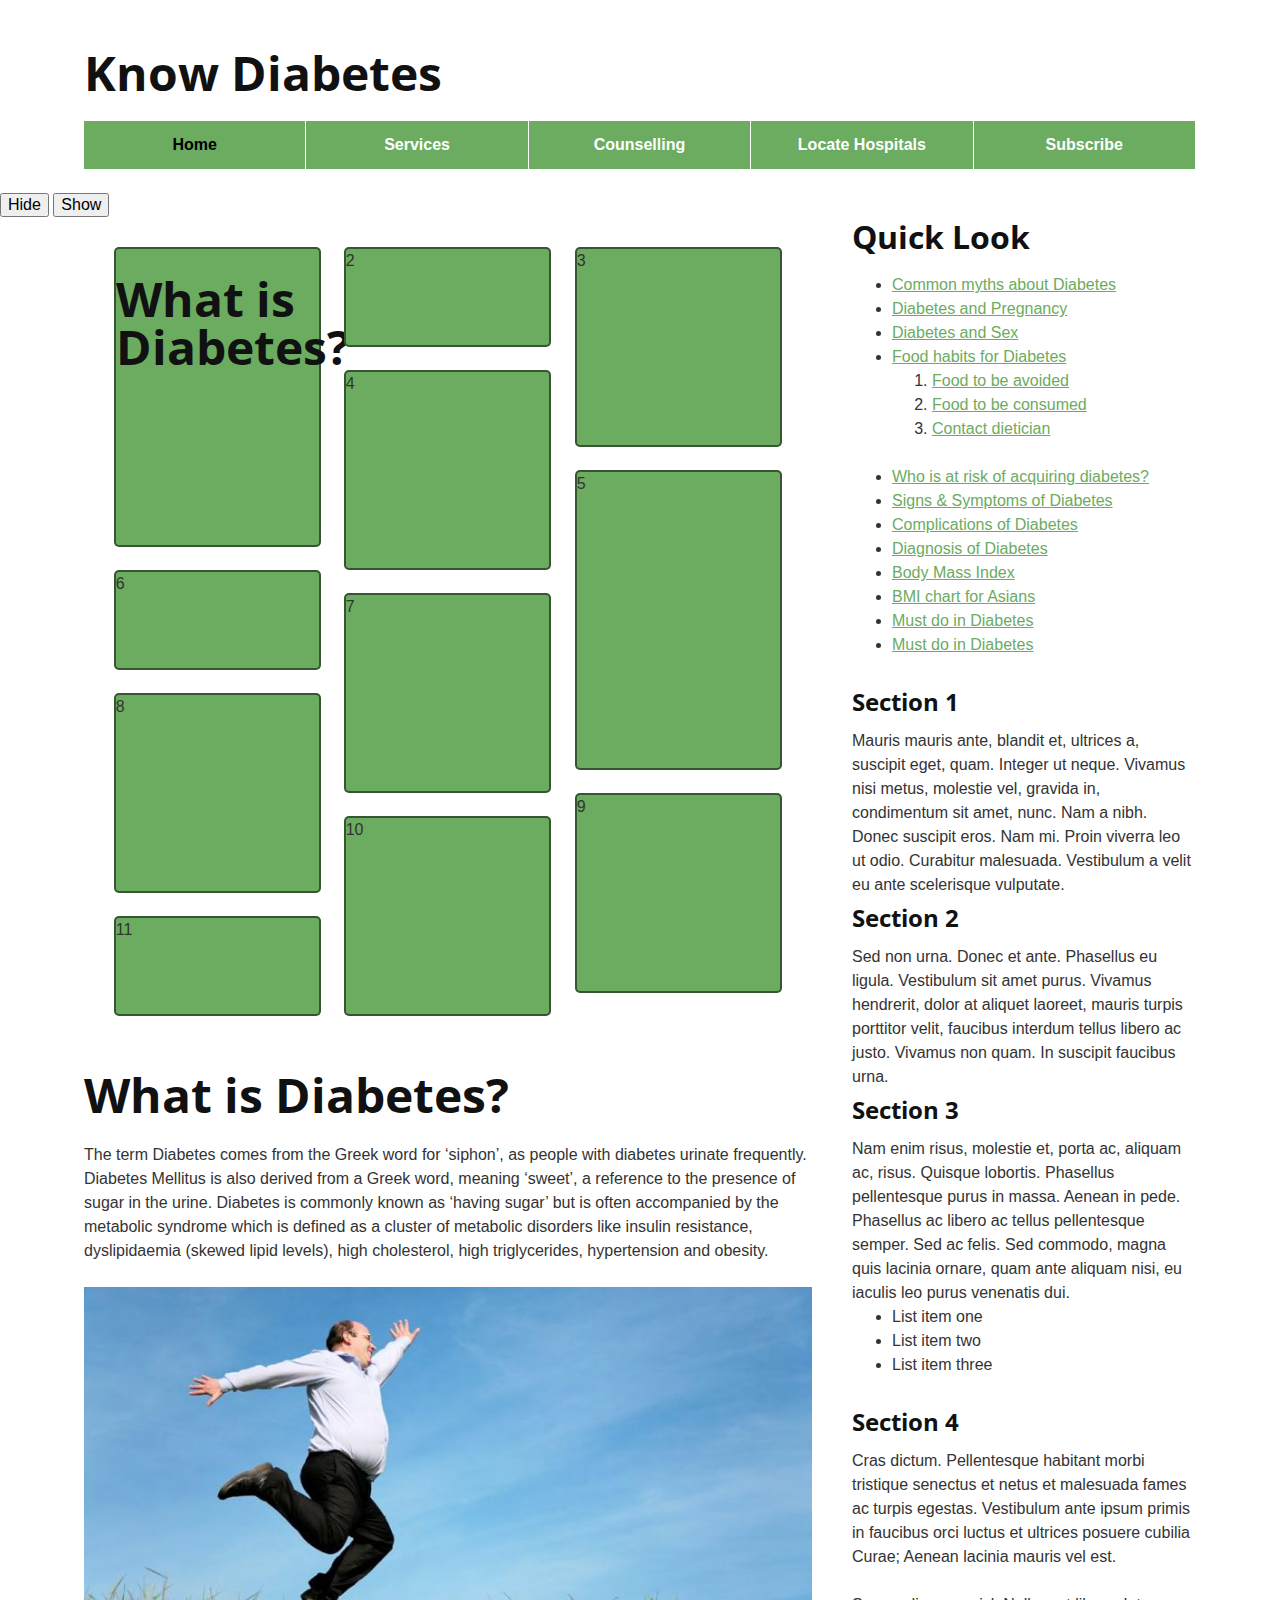
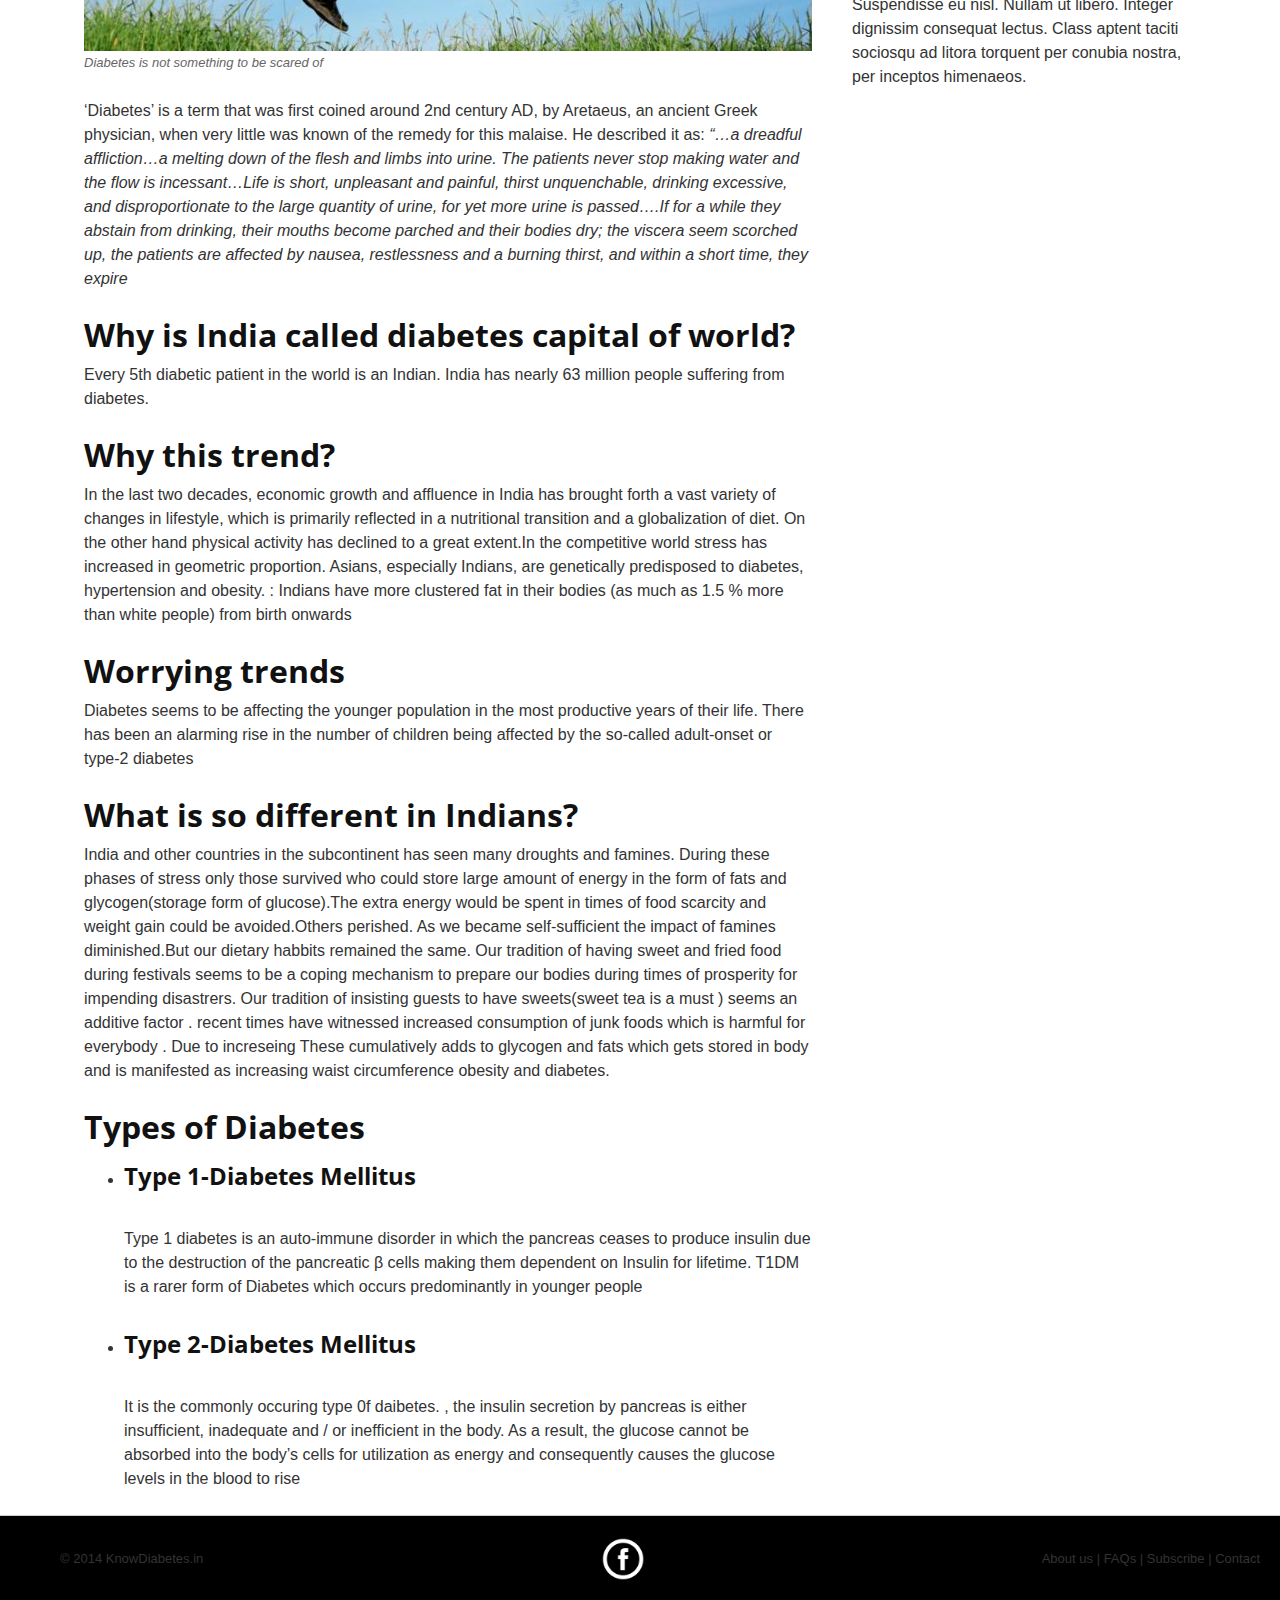
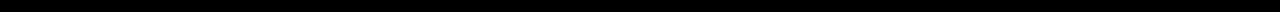
==== commit 849a4046: "show/hide function is added for masonry; masonry is made to adjust inside section" ====
--- a/index.html
+++ b/index.html
@@ -39,6 +39,18 @@
     });
   });
 	</script>
+	<script src="http://ajax.googleapis.com/ajax/libs/jquery/1.11.0/jquery.min.js">
+</script>
+<script>
+$(document).ready(function(){
+  $("#hide").click(function(){
+    $("#masonry").hide();
+  });
+  $("#show").click(function(){
+    $("#masonry").show();
+  });
+});
+</script>
 </head>
 
 <body>
@@ -76,8 +88,19 @@
 		</div>
 
 	</header>
-	<div id="masonry" class="masonry js-masonry">
-	  <div class="item w3 h4">1</div>
+	<button id="hide">Hide</button>
+	<button id="show">Show</button>
+	<div id="content">
+
+		<div>
+			
+			<section>
+				
+					<div id="masonry" class="masonry js-masonry">
+	  <div class="item w3 h4">
+		<h1>What is Diabetes?</h1>
+		<!-- <p>The term Diabetes comes from the Greek word for ‘siphon’, as people with diabetes urinate frequently. Diabetes Mellitus is also derived from a Greek word, meaning ‘sweet’, a reference to the presence of sugar in the urine. Diabetes is commonly known as ‘having sugar’ but is often accompanied by the metabolic syndrome which is defined as a cluster of metabolic disorders like insulin resistance, dyslipidaemia (skewed lipid levels), high cholesterol, high triglycerides, hypertension and obesity.</p> -->
+	  </div>
 	  <div class="item w3 h2">2</div>
 	  <div class="item w3 h3">3</div>
 	  <div class="item w3 h3">4</div>
@@ -89,12 +112,6 @@
 	  <div class="item w3 h3">10</div>
 	  <div class="item w3 h2">11</div>
 	</div>
-	<div id="content">
-
-		<div>
-			
-			<section>
-
 				<a name="type"></a>
 
 				<h1>What is Diabetes?</h1>
--- a/css/masonry.css
+++ b/css/masonry.css
@@ -8,15 +8,15 @@
 
 .masonry {
   background: #FFFFFF; /*background colour of masonry*/
-  max-width: 90%;
+  max-width: 100%;
   border-radius: 5px;
 }
 
 #masonry{
-  margin-left:5%;
-  margin-right:5%;
-  margin-top:5%;
-  margin-bottom:5%;
+  margin-left:2.5%;
+  margin-right:2.5%;
+  margin-top:2.5%;
+  margin-bottom:2.5%;
 }
 
 .masonry .item {
@@ -26,7 +26,7 @@
   margin-top: 1.666666766666%;
   margin-right: 1.666666666666667%;
   margin-bottom: 1.66666666667%;
-  margin-left: 1.6666667%;
+  margin-left: 1.66666666667%;
   background: #6bac60;
   border: 2px solid #333;
   border-color: hsla(0, 0%, 0%, 0.5);
@@ -36,8 +36,8 @@
 
 .item.w2 { width:  15%; background-size:100% 100%; }
 .item.w3 { width:  30%; background-size:100% 100%;}
-.item.w4 { width:  40%; background-size:100% 100%;}
+.item.w4 { width:  50%; background-size:100% 100%;}
 
-.item.h2 { height: 150px; }
-.item.h3 { height: 300px; }
-.item.h4 { height: 450px; }
+.item.h2 { height: 100px; }
+.item.h3 { height: 200px; }
+.item.h4 { height: 300px; }
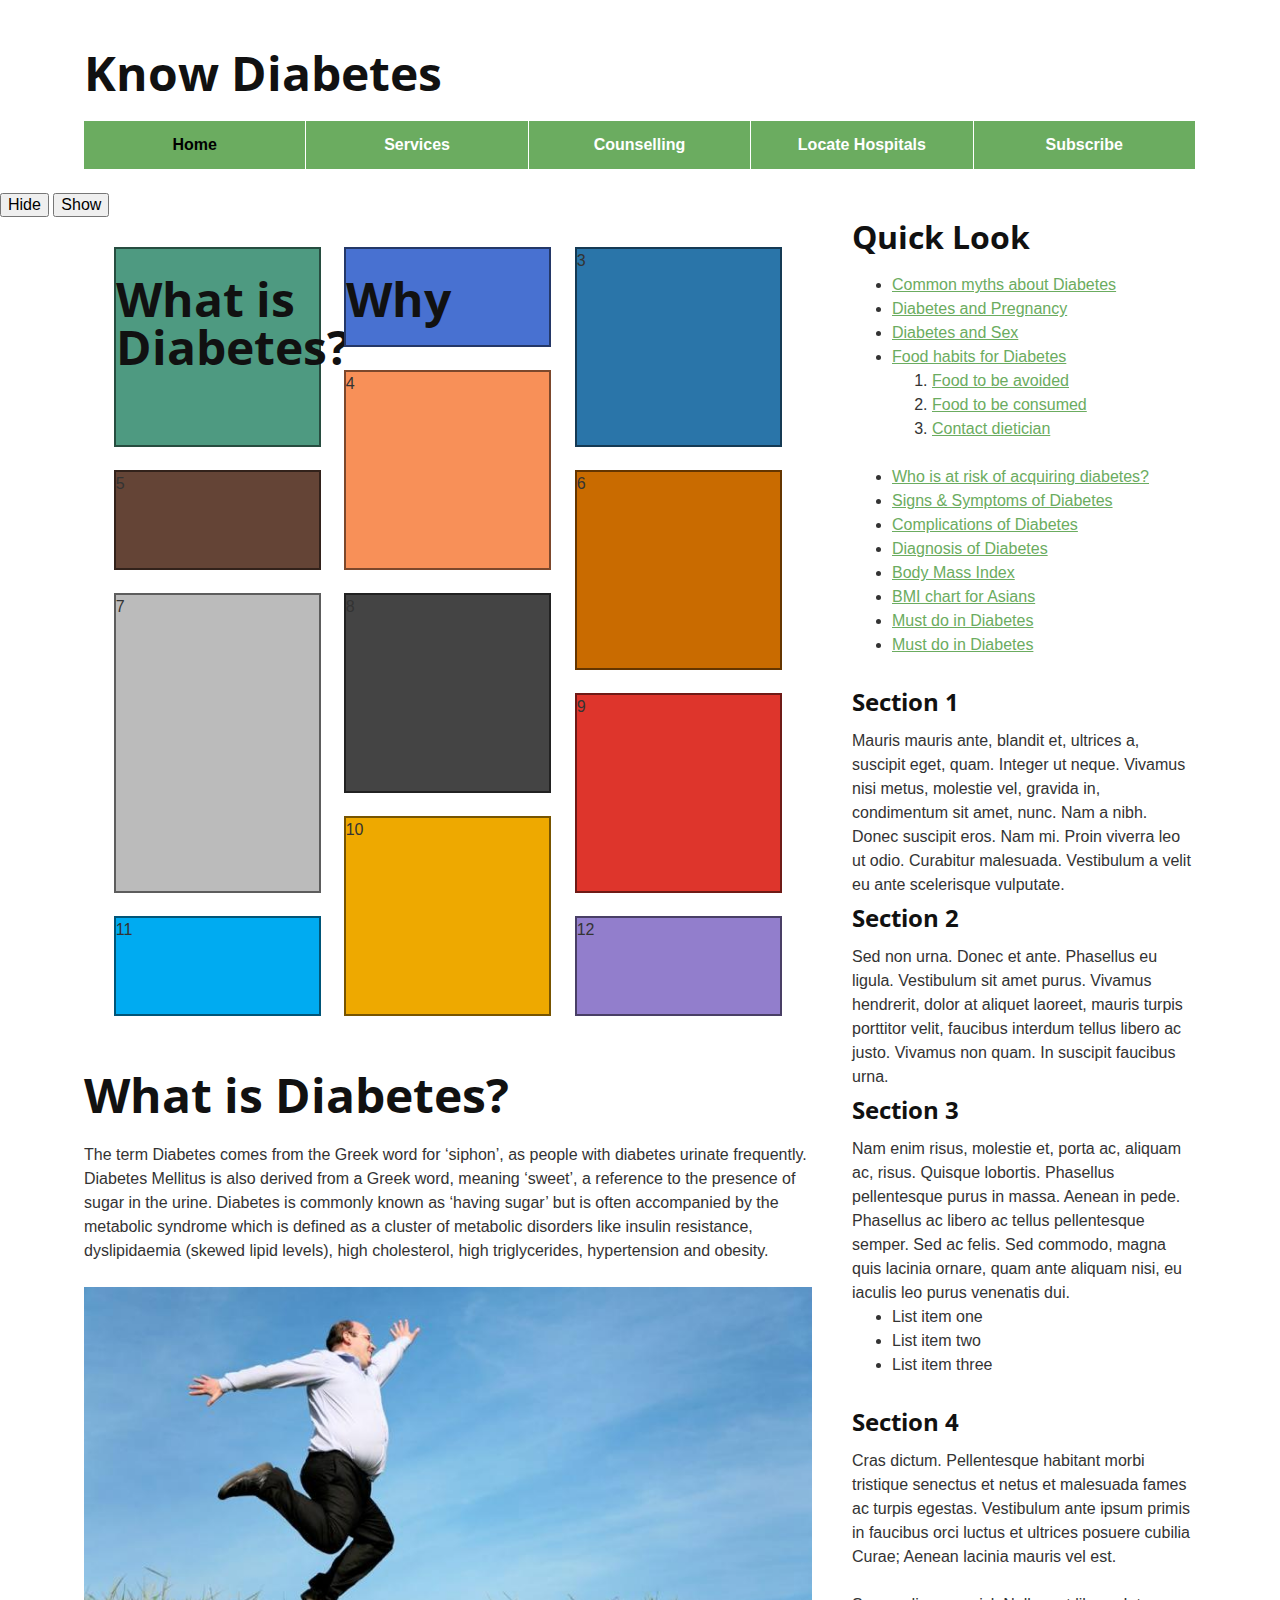
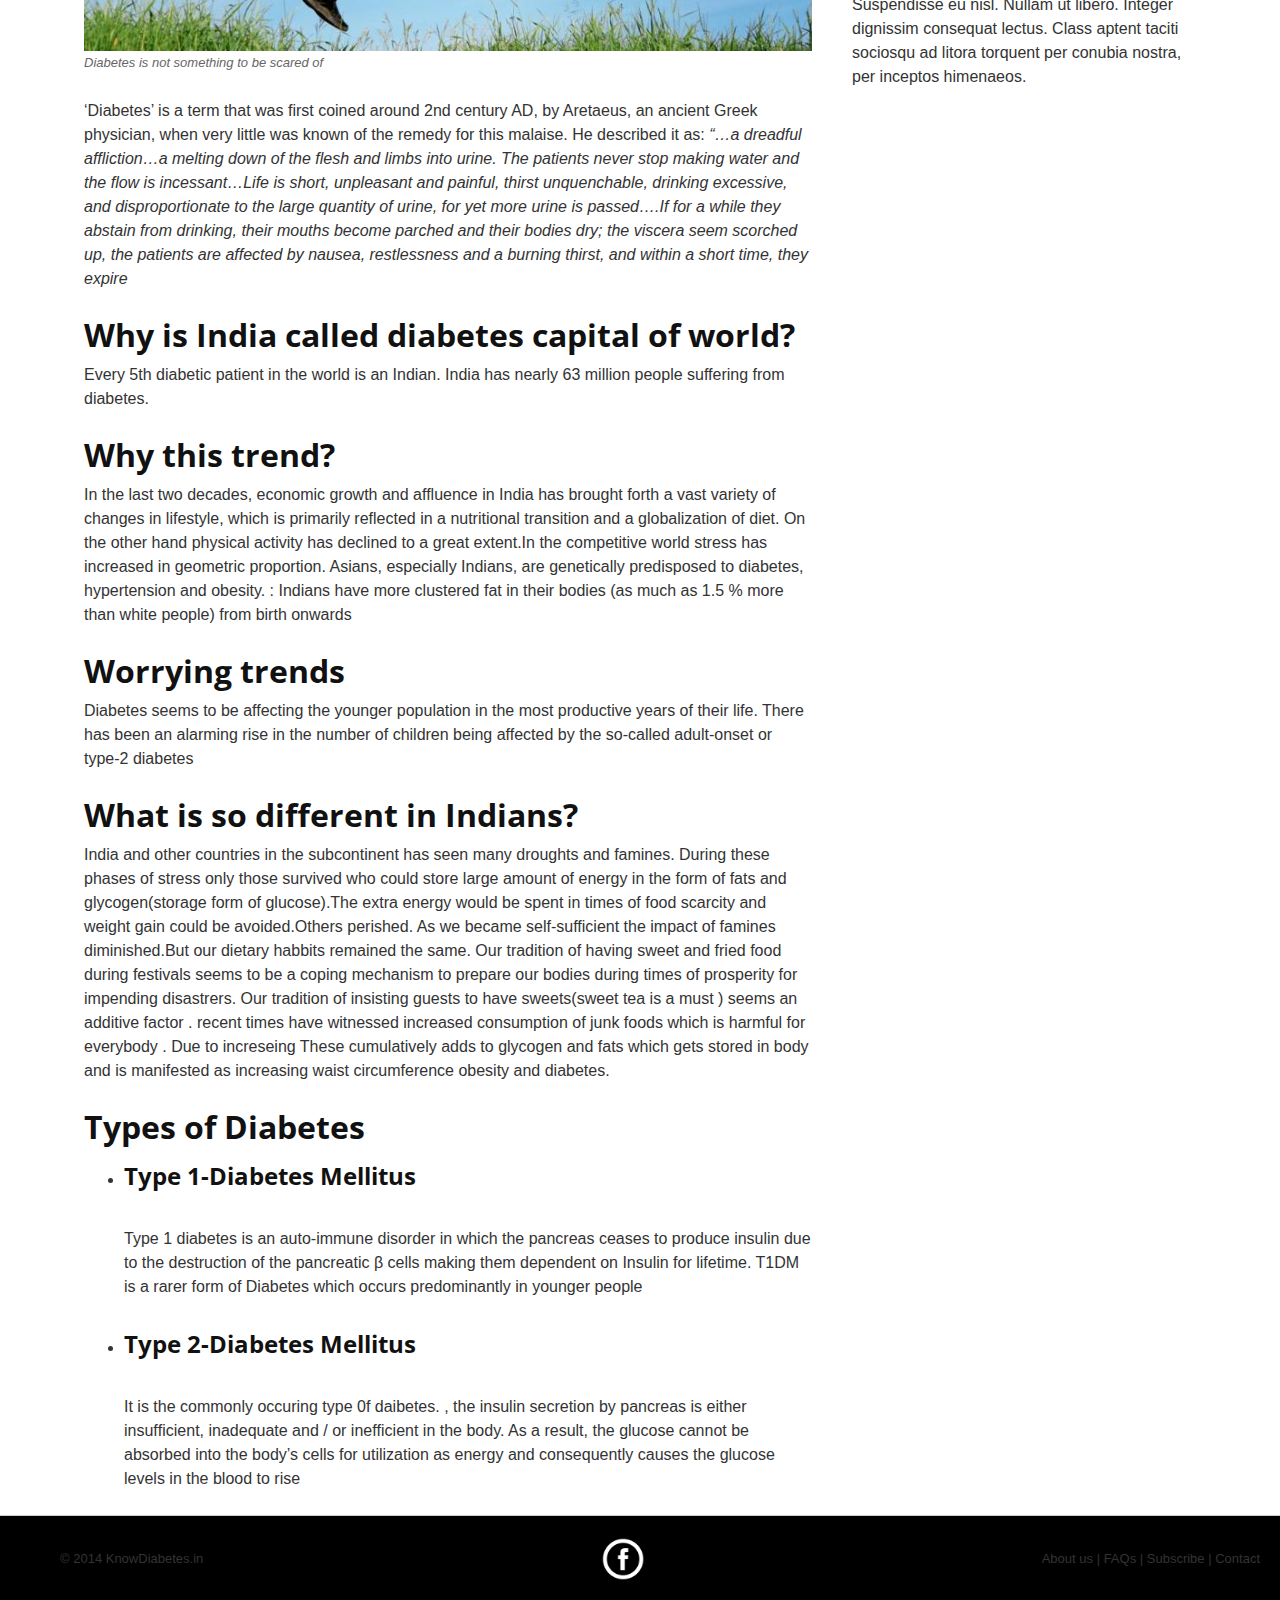
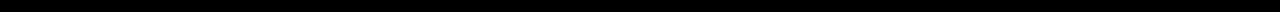
==== commit 17d2eecd: "colored masonry items" ====
--- a/index.html
+++ b/index.html
@@ -30,6 +30,7 @@
 	<script src="js/jquery-1.10.2.js"></script>
 	<script src="js/jquery-ui.js"></script>
 	<link rel="stylesheet" href="css/masonry.css">
+	<link rel="stylesheet" href="css/masonry-backgrounds.css">
 	<script src="js/masonry.pkgd.js"></script>
 	<script>
 	  $(function() {
@@ -54,6 +55,26 @@
 </head>
 
 <body>
+	<script>
+$('.grow').hover(function() {
+    $(this).stop().animate({
+        left: parseInt(this.style.left)-100,
+        top: parseInt(this.style.top)-100,
+        width: parseInt(this.style.width)+200,
+        height: parseInt(this.style.height)+200
+    }, 300);
+    $('.grow').css('overflow','visible');
+},function() {
+    $(this).stop().animate({
+        //lame hardcoding
+        left: '100px',
+        top: '100px',
+        width: '300px',
+        height: '30px' 
+    }, 300);
+    $('.grow').css('overflow','visible');
+});
+</script>
 
 	<!--[if lt IE 7]><p class="chromeframe">Your browser is <em>ancient!</em> <a href="http://browsehappy.com/">Upgrade to a different browser</a> or <a href="http://www.google.com/chromeframe/?redirect=true">install Google Chrome Frame</a> to experience this site.</p><![endif]-->
 
@@ -97,20 +118,23 @@
 			<section>
 				
 					<div id="masonry" class="masonry js-masonry">
-	  <div class="item w3 h4">
+	  <div id="first" class="item w3 h3 grow">
 		<h1>What is Diabetes?</h1>
-		<!-- <p>The term Diabetes comes from the Greek word for ‘siphon’, as people with diabetes urinate frequently. Diabetes Mellitus is also derived from a Greek word, meaning ‘sweet’, a reference to the presence of sugar in the urine. Diabetes is commonly known as ‘having sugar’ but is often accompanied by the metabolic syndrome which is defined as a cluster of metabolic disorders like insulin resistance, dyslipidaemia (skewed lipid levels), high cholesterol, high triglycerides, hypertension and obesity.</p> -->
+		
 	  </div>
-	  <div class="item w3 h2">2</div>
-	  <div class="item w3 h3">3</div>
-	  <div class="item w3 h3">4</div>
-	  <div class="item w3 h4">5</div>
-	  <div class="item w3 h2">6</div>
-	  <div class="item w3 h3">7</div>
-	  <div class="item w3 h3">8</div>
-	  <div class="item w3 h3">9</div>
-	  <div class="item w3 h3">10</div>
-	  <div class="item w3 h2">11</div>
+	  <div id="second" class="item w3 h2 grow">
+		<h1>Why</h1>
+	  </div>
+	  <div id="third" class="item w3 h3 grow">3</div>
+	  <div id="forth" class="item w3 h3">4</div>
+	  <div id="fifth" class="item w3 h2">5</div>
+	  <div id="sixth" class="item w3 h3">6</div>
+	  <div id="seventh" class="item w3 h4">7</div>
+	  <div id="eighth" class="item w3 h3">8</div>
+	  <div id="ninth" class="item w3 h3">9</div>
+	  <div id="tenth" class="item w3 h3">10</div>
+	  <div id="eleventh" class="item w3 h2">11</div>
+	  <div id="twelfth" class="item w3 h2">12</div>
 	</div>
 				<a name="type"></a>
 
--- a/css/masonry.css
+++ b/css/masonry.css
@@ -9,7 +9,7 @@
 .masonry {
   background: #FFFFFF; /*background colour of masonry*/
   max-width: 100%;
-  border-radius: 5px;
+  /*border-radius: 5px;*/
 }
 
 #masonry{
@@ -22,15 +22,15 @@
 .masonry .item {
   width:  60px;
   height: 60px;
-  float: right;
+  float: center;
   margin-top: 1.666666766666%;
   margin-right: 1.666666666666667%;
   margin-bottom: 1.66666666667%;
   margin-left: 1.66666666667%;
-  background: #6bac60;
+  /*background: #6bac60; */
   border: 2px solid #333;
   border-color: hsla(0, 0%, 0%, 0.5);
-  border-radius: 5px;
+  /*border-radius: 5px;*/
   position:relative;
 }
 
--- a/css/masonry-backgrounds.css
+++ b/css/masonry-backgrounds.css
@@ -0,0 +1,42 @@
+div.grow{
+    position: absolute;
+}
+
+#first{
+	background:#4e9a81;
+}
+
+#second{
+	background:#4871d1;
+}
+
+#third{
+	background: #2A75A9;
+}
+#forth{
+	background: #f89058;
+}
+#fifth	{
+	background: #644436;
+}
+#sixth{
+	background:#c96b00;
+}
+#seventh{
+	background:#bbb;
+}
+#eighth{
+	background:#444;
+}
+#ninth{
+	background:#de352c;
+}
+#tenth{
+	background:#eea900;
+}
+#eleventh{
+	background:#00abf1;
+}
+#twelfth{
+	background:#927ecc;
+}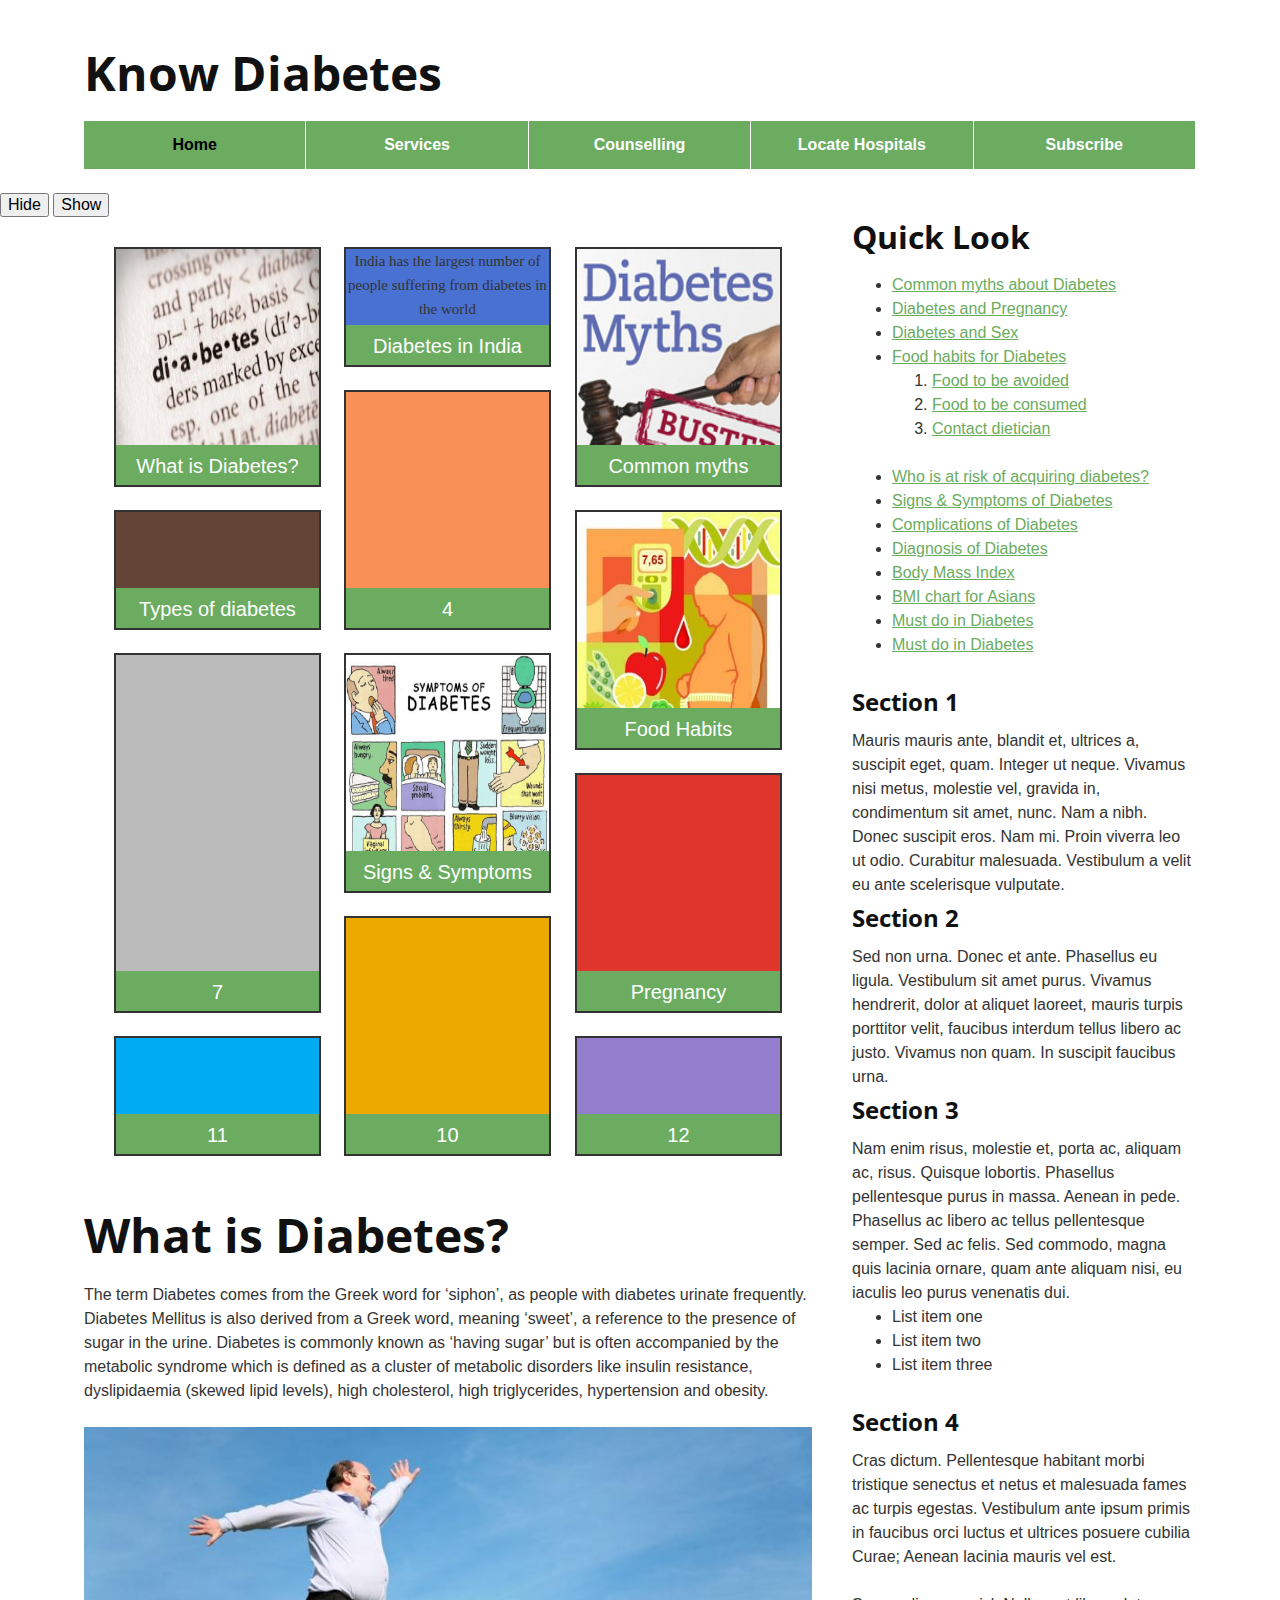
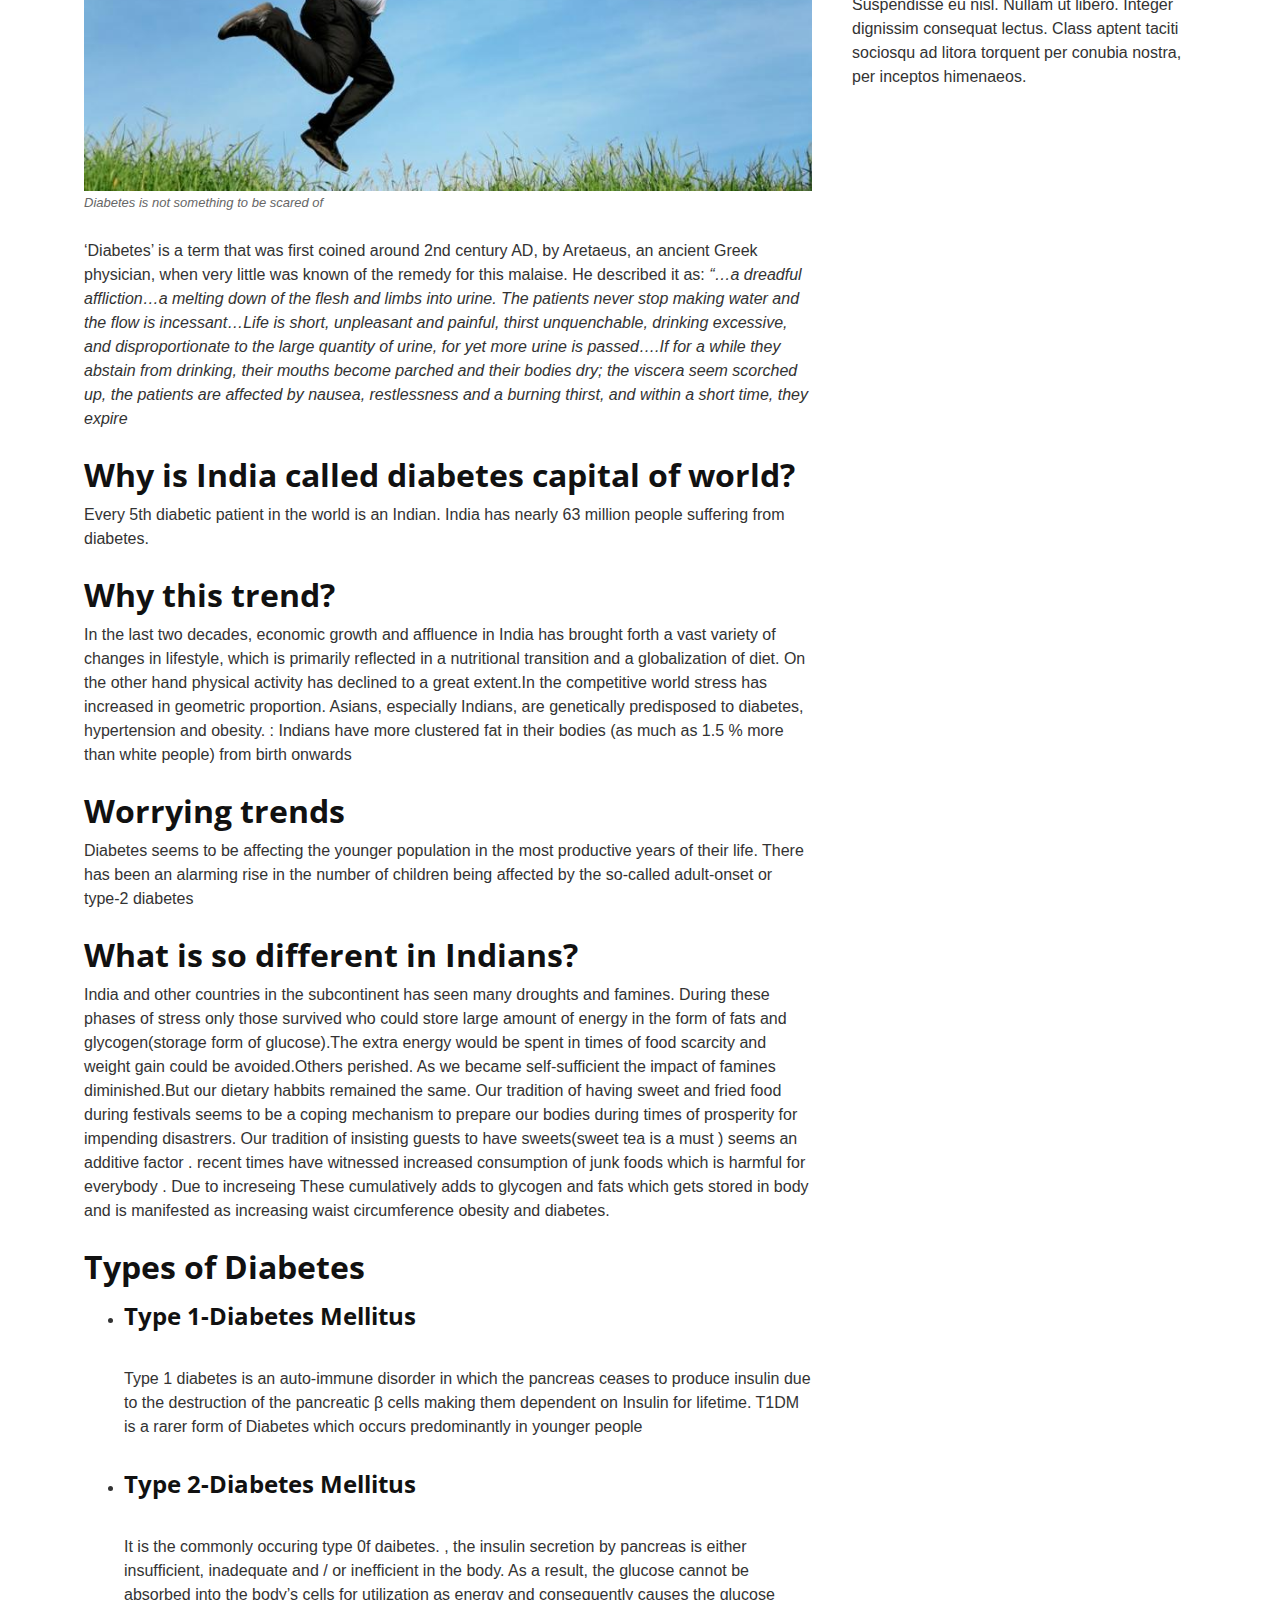
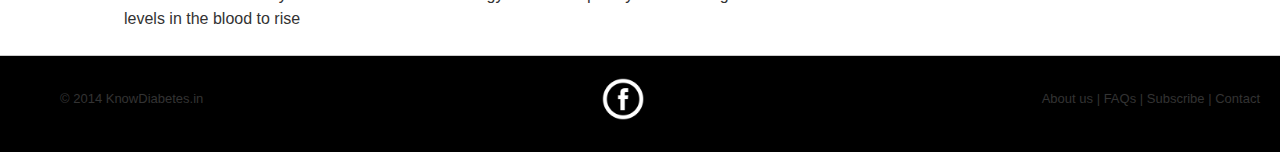
==== commit 52833465: "added items in masonry" ====
--- a/index.html
+++ b/index.html
@@ -117,24 +117,92 @@
 			
 			<section>
 				
-					<div id="masonry" class="masonry js-masonry">
+	<div id="masonry" class="masonry js-masonry">
 	  <div id="first" class="item w3 h3 grow">
-		<h1>What is Diabetes?</h1>
-		
+		<a href="contents/diabetes.html">
+			<div class="block-title">
+				<p>What is Diabetes?</p>
+			</div>
+		</a>
 	  </div>
 	  <div id="second" class="item w3 h2 grow">
-		<h1>Why</h1>
-	  </div>
-	  <div id="third" class="item w3 h3 grow">3</div>
-	  <div id="forth" class="item w3 h3">4</div>
-	  <div id="fifth" class="item w3 h2">5</div>
-	  <div id="sixth" class="item w3 h3">6</div>
-	  <div id="seventh" class="item w3 h4">7</div>
-	  <div id="eighth" class="item w3 h3">8</div>
-	  <div id="ninth" class="item w3 h3">9</div>
-	  <div id="tenth" class="item w3 h3">10</div>
-	  <div id="eleventh" class="item w3 h2">11</div>
-	  <div id="twelfth" class="item w3 h2">12</div>
+		<p class="block-info">India has the largest number of people suffering from diabetes in the world</br></p>
+		<a href="contents/diabetes.html">
+			<div class="block-title">
+				<p>Diabetes in India</p>
+			</div>
+		</a>
+	  </div>
+	  <div id="third" class="item w3 h3 grow">
+		<a href="contents/diabetes.html">
+			<div class="block-title">
+				<p>Common myths</p>
+			</div>
+		</a>
+	  </div>
+	  <div id="forth" class="item w3 h3 grow">
+		<a href="contents/diabetes.html">
+			<div class="block-title">
+				<p>4</p>
+			</div>
+		</a>
+	  </div>
+	  <div id="fifth" class="item w3 h2 grow">
+	  <a href="contents/diabetes.html">
+			<div class="block-title">
+				<p>Types of diabetes</p>
+			</div>
+		</a>
+	  </div>
+	  <div id="sixth" class="item w3 h3 grow">
+	  <a href="contents/diabetes.html">
+			<div class="block-title">
+				<p>Food Habits</p>
+			</div>
+		</a>
+	  </div>
+	  <div id="seventh" class="item w3 h4 grow">
+	  <a href="contents/diabetes.html">
+			<div class="block-title">
+				<p>7</p>
+			</div>
+		</a>
+	  </div>
+	  <div id="eighth" class="item w3 h3 grow">
+	  <a href="contents/diabetes.html">
+			<div class="block-title">
+				<p>Signs & Symptoms</p>
+			</div>
+		</a>
+	  </div>
+	  <div id="ninth" class="item w3 h3 grow">
+	  <a href="contents/diabetes.html">
+			<div class="block-title">
+				<p>Pregnancy</p>
+			</div>
+		</a>
+	  </div>
+	  <div id="tenth" class="item w3 h3 grow">
+	  <a href="contents/diabetes.html">
+			<div class="block-title">
+				<p>10</p>
+			</div>
+		</a>
+	  </div>
+	  <div id="eleventh" class="item w3 h2 grow">
+	  <a href="contents/diabetes.html">
+			<div class="block-title">
+				<p>11</p>
+			</div>
+		</a>
+	  </div>
+	  <div id="twelfth" class="item w3 h2 grow">
+	  <a href="contents/diabetes.html">
+			<div class="block-title">
+				<p>12</p>
+			</div>
+		</a>
+	  </div>
 	</div>
 				<a name="type"></a>
 
--- a/css/local.css
+++ b/css/local.css
@@ -14,3 +14,36 @@
     height: 610px;
 	padding-bottom:30px;
 }
+
+.item a{
+	width:100%;
+	text-decoration:none;
+	position: absolute; 
+	bottom: 0; 
+	text-align:center;
+}
+.block-title{
+	background:#6bac60;
+	color:#ffffff;
+	height:40px;
+	width:inherit;
+	line-height:20%;
+	text-align:center;
+	vertical-align: bottom;
+}
+.block-title p{
+	font-size:20px;
+	display:block;
+	padding-top:20px;
+}
+.block-title:hover{
+	background: #78aace;
+	width:100%;
+}
+.block-info{
+	font-family:georgia, "Times New Roman", sans-serif;
+	font-size:15px;
+	font-weight:
+	padding: 2px 2px 2px 2px ;
+	text-align:center;
+}
--- a/css/masonry.css
+++ b/css/masonry.css
@@ -29,8 +29,8 @@
   margin-left: 1.66666666667%;
   /*background: #6bac60; */
   border: 2px solid #333;
-  border-color: hsla(0, 0%, 0%, 0.5);
-  /*border-radius: 5px;*/
+  /*border-color: hsla(0, 0%, 0%, 0.5);
+  border-radius: 5px;*/
   position:relative;
 }
 
@@ -38,6 +38,6 @@
 .item.w3 { width:  30%; background-size:100% 100%;}
 .item.w4 { width:  50%; background-size:100% 100%;}
 
-.item.h2 { height: 100px; }
-.item.h3 { height: 200px; }
-.item.h4 { height: 300px; }
+.item.h2 { height: 120px; }
+.item.h3 { height: 240px; }
+.item.h4 { height: 360px; }
--- a/css/masonry-backgrounds.css
+++ b/css/masonry-backgrounds.css
@@ -1,9 +1,21 @@
-div.grow{
-    position: absolute;
+.grow{
+	transition:0.5s; /* Animation time */
+    -webkit-transition:0.5s; /* For Safari */
+}
+
+.grow:hover{
+	-webkit-box-shadow: 0px 0px 3px 3px #78aace;
+	-moz-box-shadow: 0px 0px 3px 3px #78aace;
+	box-shadow: 0px 0px 3px 3px #78aace; 
+	-webkit-border-radius: 3px;
+	-moz-border-radius: 3px;
+	border-radius: 3px;
 }
 
 #first{
 	background:#4e9a81;
+	background-image:url("../images/masonry/first.jpg");
+	background-size:100% 100%;
 }
 
 #second{
@@ -12,6 +24,9 @@
 
 #third{
 	background: #2A75A9;
+	background-image:url("../images/masonry/diabetes-myths.jpg");
+	background-repeat:no-repeat;
+	background-size:100% 100%;
 }
 #forth{
 	background: #f89058;
@@ -21,15 +36,24 @@
 }
 #sixth{
 	background:#c96b00;
+	background-image:url("../images/masonry/food-habits.jpg");
+	background-repeat:no-repeat;
+	background-size:100% 100%;
 }
 #seventh{
 	background:#bbb;
 }
 #eighth{
 	background:#444;
+	background-image:url("../images/masonry/Sign-and-Symptoms.jpg");
+	background-repeat:no-repeat;
+	background-size:100% 100%;
 }
 #ninth{
 	background:#de352c;
+	background-image:url("../images/masonry/pregnancy-and-diabetes.jpg");
+	background-repeat:no-repeat;
+	background-size:100% 100%;
 }
 #tenth{
 	background:#eea900;
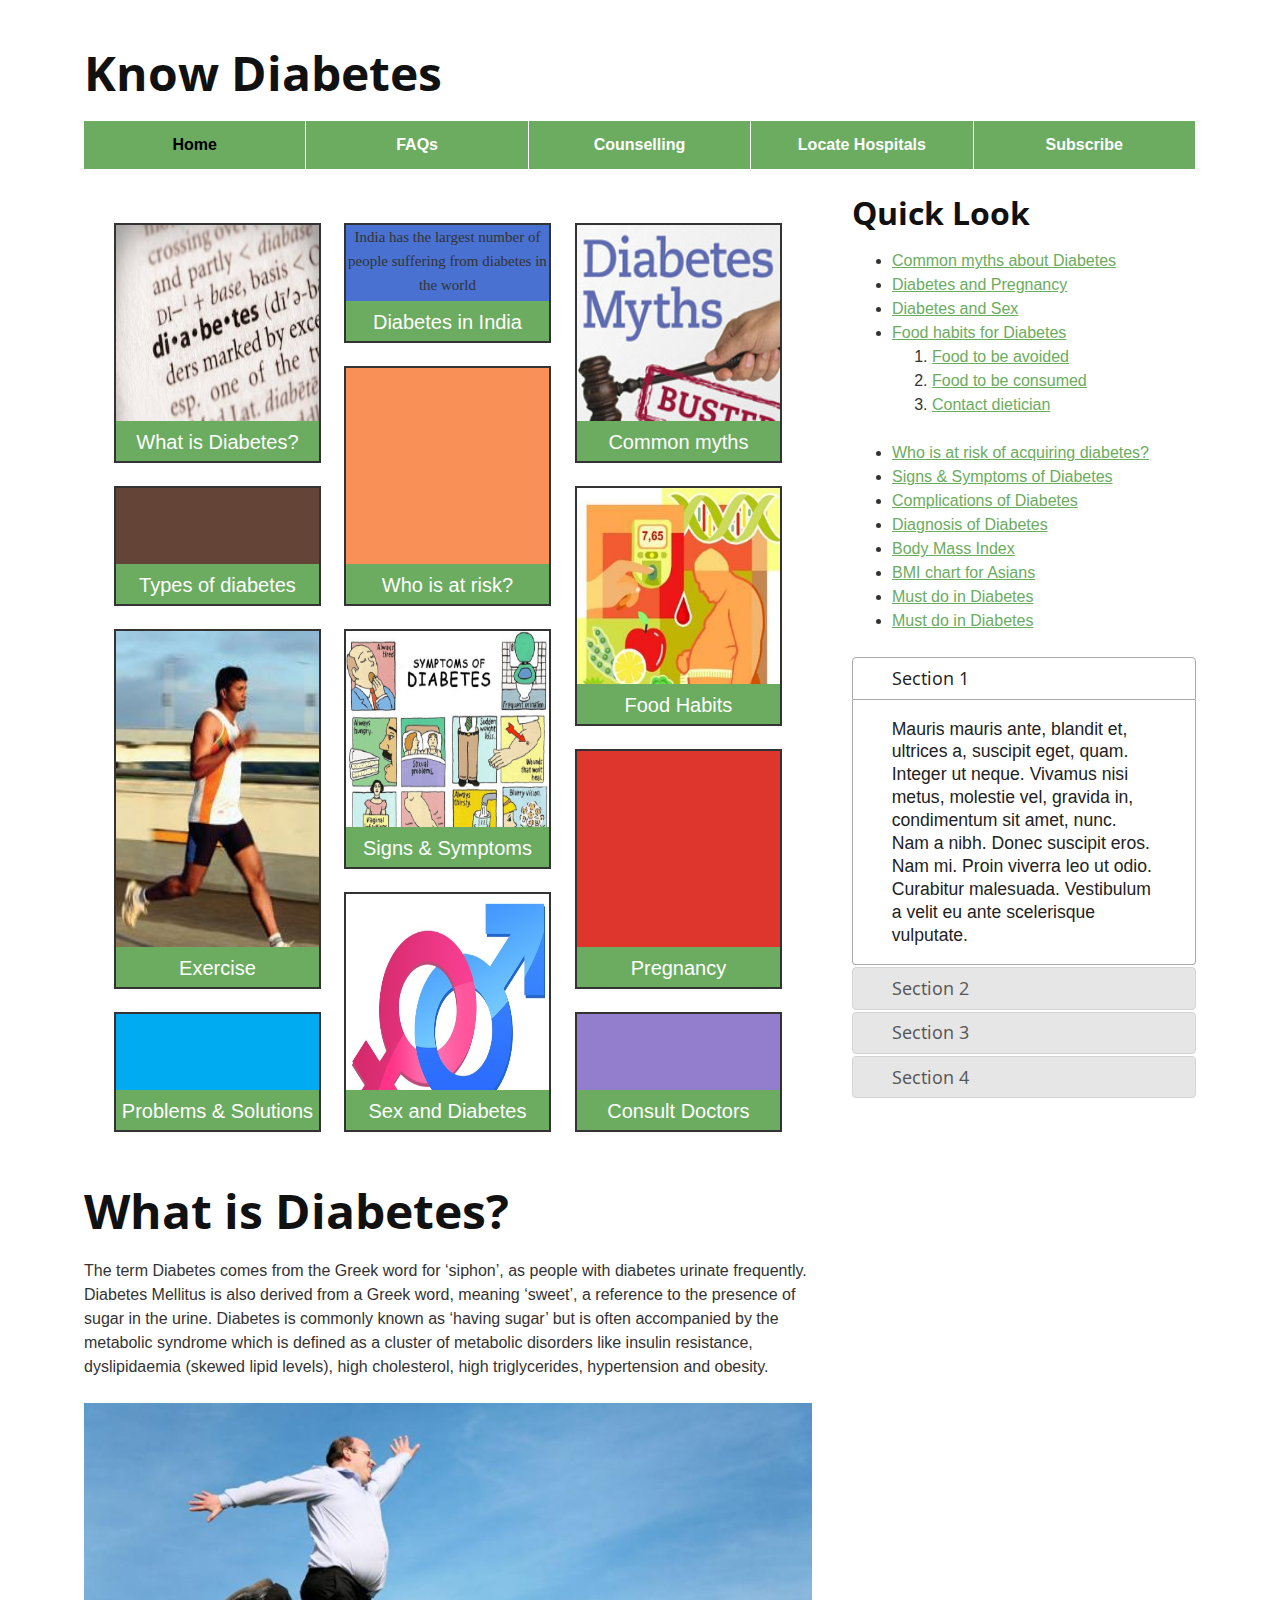
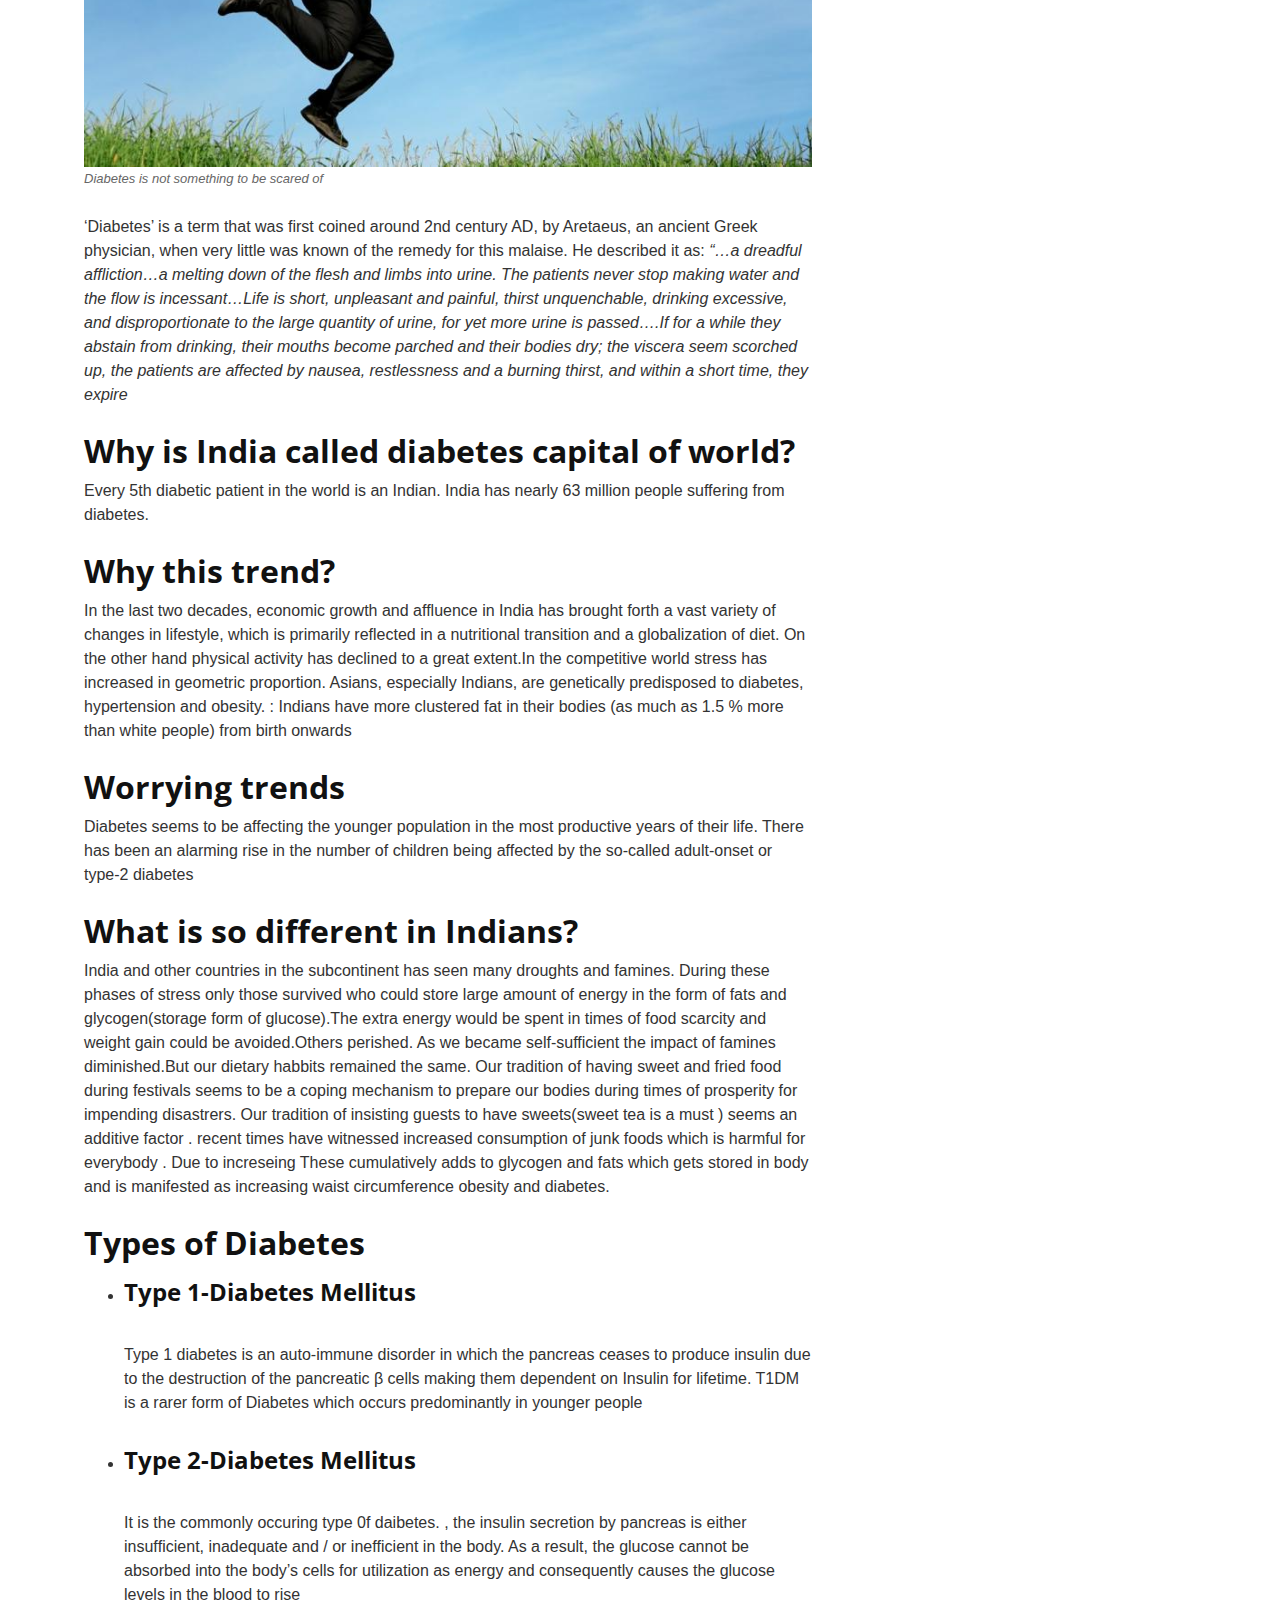
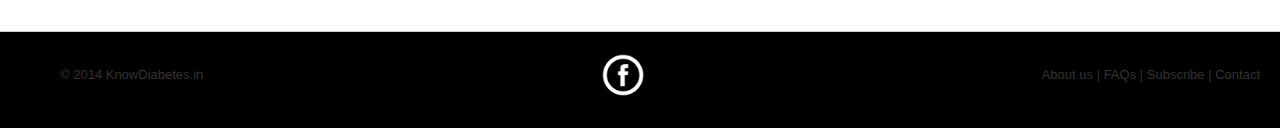
==== commit 9697745c: "masonry links are complete; get a call form is formatted" ====
--- a/index.html
+++ b/index.html
@@ -40,17 +40,6 @@
     });
   });
 	</script>
-	<script src="http://ajax.googleapis.com/ajax/libs/jquery/1.11.0/jquery.min.js">
-</script>
-<script>
-$(document).ready(function(){
-  $("#hide").click(function(){
-    $("#masonry").hide();
-  });
-  $("#show").click(function(){
-    $("#masonry").show();
-  });
-});
 </script>
 </head>
 
@@ -92,9 +81,9 @@
 				
 				<ul>
 					
-					<li><a href="#type" class="current">Home</a></li>
-					
-					<li><a href="#tables">Services</a></li>
+					<li><a class="current">Home</a></li>
+					
+					<li><a href="contents/faqs.html">FAQs</a></li>
 					
 					<li><a href="contents/getacall.html">Counselling</a></li>
 					
@@ -109,8 +98,6 @@
 		</div>
 
 	</header>
-	<button id="hide">Hide</button>
-	<button id="show">Show</button>
 	<div id="content">
 
 		<div>
@@ -134,7 +121,7 @@
 		</a>
 	  </div>
 	  <div id="third" class="item w3 h3 grow">
-		<a href="contents/diabetes.html">
+		<a href="contents/diabetes-myths.html">
 			<div class="block-title">
 				<p>Common myths</p>
 			</div>
@@ -143,7 +130,7 @@
 	  <div id="forth" class="item w3 h3 grow">
 		<a href="contents/diabetes.html">
 			<div class="block-title">
-				<p>4</p>
+				<p>Who is at risk?</p>
 			</div>
 		</a>
 	  </div>
@@ -155,7 +142,7 @@
 		</a>
 	  </div>
 	  <div id="sixth" class="item w3 h3 grow">
-	  <a href="contents/diabetes.html">
+	  <a href="contents/food-habits.html">
 			<div class="block-title">
 				<p>Food Habits</p>
 			</div>
@@ -164,7 +151,7 @@
 	  <div id="seventh" class="item w3 h4 grow">
 	  <a href="contents/diabetes.html">
 			<div class="block-title">
-				<p>7</p>
+				<p>Exercise</p>
 			</div>
 		</a>
 	  </div>
@@ -185,21 +172,21 @@
 	  <div id="tenth" class="item w3 h3 grow">
 	  <a href="contents/diabetes.html">
 			<div class="block-title">
-				<p>10</p>
+				<p>Sex and Diabetes</p>
 			</div>
 		</a>
 	  </div>
 	  <div id="eleventh" class="item w3 h2 grow">
-	  <a href="contents/diabetes.html">
-			<div class="block-title">
-				<p>11</p>
+	  <a href="contents/common-problems.html">
+			<div class="block-title">
+				<p>Problems & Solutions</p>
 			</div>
 		</a>
 	  </div>
 	  <div id="twelfth" class="item w3 h2 grow">
 	  <a href="contents/diabetes.html">
 			<div class="block-title">
-				<p>12</p>
+				<p>Consult Doctors</p>
 			</div>
 		</a>
 	  </div>
--- a/css/local.css
+++ b/css/local.css
@@ -47,3 +47,24 @@
 	padding: 2px 2px 2px 2px ;
 	text-align:center;
 }
+
+.link-arrow{
+  font-family: 'Helvetica Neue', Helvetica, Helvetica, Arial, sans-serif;
+}
+a:hover .link-arrow {
+  background-position: -5px -30px;
+}
+a:active .link-arrow,
+a:focus .link-arrow {
+  background-position: -5px -52px;
+}
+
+.learn-more {
+color: #9bbd27;
+font-size: 18px;
+vertical-align: middle;
+}
+a.learn-more {
+color: #9bcbcf;
+text-decoration: none;
+}--- a/css/masonry-backgrounds.css
+++ b/css/masonry-backgrounds.css
@@ -42,6 +42,9 @@
 }
 #seventh{
 	background:#bbb;
+	background-image:url("../images/masonry/running.jpg");
+	background-repeat:no-repeat;
+	background-size:100% 100%;
 }
 #eighth{
 	background:#444;
@@ -57,6 +60,9 @@
 }
 #tenth{
 	background:#eea900;
+	background-image:url("../images/masonry/male-and-female-signs.jpg");
+	background-repeat:no-repeat;
+	background-size:100% 100%;
 }
 #eleventh{
 	background:#00abf1;
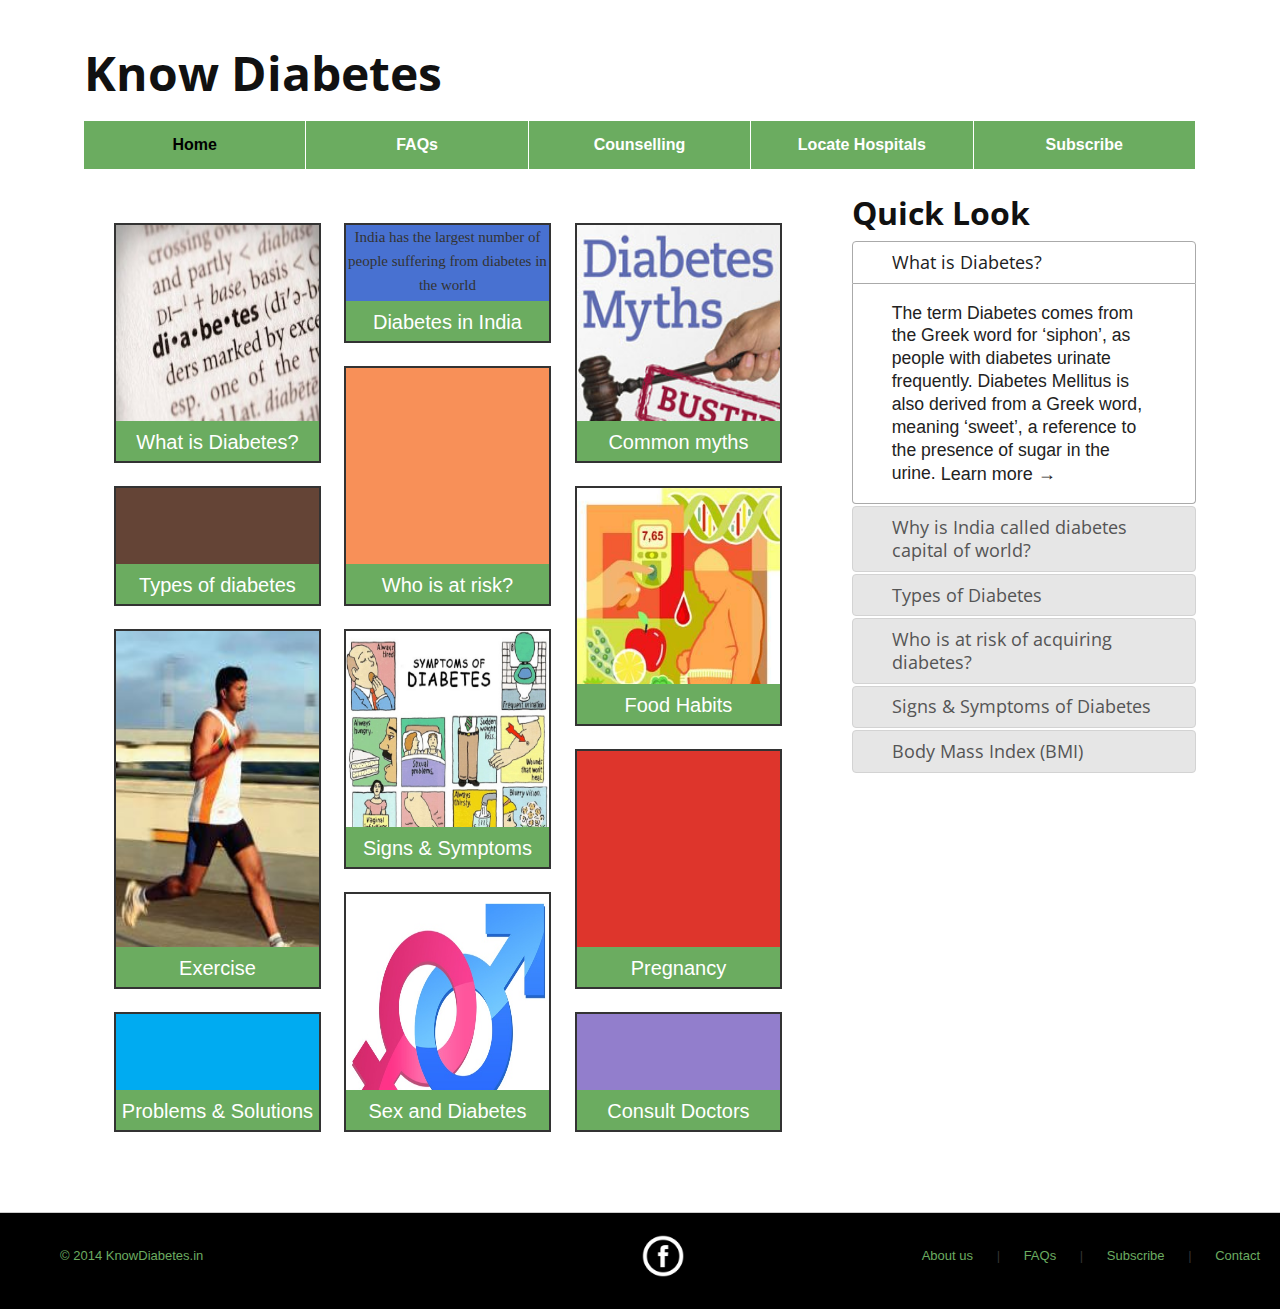
==== commit 36ff12ec: "footer links activated" ====
--- a/index.html
+++ b/index.html
@@ -191,201 +191,78 @@
 		</a>
 	  </div>
 	</div>
-				<a name="type"></a>
-
-				<h1>What is Diabetes?</h1>
-
-				<p>The term Diabetes comes from the Greek word for ‘siphon’, as people with diabetes urinate frequently. Diabetes Mellitus is also derived from a Greek word, meaning ‘sweet’, a reference to the presence of sugar in the urine. Diabetes is commonly known as ‘having sugar’ but is often accompanied by the metabolic syndrome which is defined as a cluster of metabolic disorders like insulin resistance, dyslipidaemia (skewed lipid levels), high cholesterol, high triglycerides, hypertension and obesity.</p>
-
-				<figure class="responsive" title="A Half Brained Idea">
-					
-					<img src="images/fat-man.jpg">
-
-					<figcaption>Diabetes is not something to be scared of</figcaption>
-
-				</figure>
-				
-				</br>
-				
-				<p>‘Diabetes’ is a term that was first coined around 2nd century AD, by Aretaeus, an ancient Greek physician, when very little was known of the remedy for this malaise. He described it as: 
-					<i>“…a dreadful affliction…a melting down of the flesh and limbs into urine. The patients never stop making water and the flow is incessant…Life is short, unpleasant and painful, thirst unquenchable, drinking excessive, and disproportionate to the large quantity of urine, for yet more urine is passed….If for a while they abstain from drinking, their mouths become parched and their bodies dry; the viscera seem scorched up, the patients are affected by nausea, restlessness and a burning thirst, and within a short time, they expire </i>
-				</p>
-
-				<h2>Why is India called diabetes capital of world?</h2>
-
-				<p>
-					Every 5th diabetic patient in the world is an Indian.
-					India has nearly 63 million people suffering from diabetes.
-				</p>
-
-				<h2>Why this trend?</h2>
-				
-				<p>In the last two decades, economic growth and affluence in India has brought forth a vast variety of changes in lifestyle, which is primarily reﬂected in a nutritional transition and a globalization of diet. On the other hand physical activity has declined to a great extent.In the competitive world stress has increased in geometric proportion. Asians, especially Indians, are genetically predisposed to diabetes,  hypertension and obesity. : Indians have more clustered fat in their bodies (as much as 1.5 % more than white people) from birth onwards</p>
-				
-				<h2>Worrying trends</h2>
-				<p>
-					Diabetes seems to be affecting the younger population in the most productive years of their life. There has been an alarming rise in the number of children being affected by the so-called adult-onset or type-2 diabetes
-				</p>
-				
-				<h2>What is so different in Indians?</h2>
-
-				<p>
-					India and other countries in the subcontinent has seen many droughts and famines. During these phases of  stress only those survived who could store large amount of energy in the form of fats and glycogen(storage form of glucose).The extra energy would be spent in times of food scarcity and weight gain could be avoided.Others perished. As we became self-sufficient the impact of famines diminished.But our dietary habbits remained the same. Our tradition of having sweet and fried food during festivals seems to be a coping mechanism to prepare our bodies during times of prosperity for impending disastrers. Our tradition of insisting guests to have sweets(sweet tea is a must ) seems an additive factor . recent times have witnessed increased consumption of junk foods which is harmful for  everybody . Due to increseing These cumulatively adds to glycogen and fats which gets stored in body and is manifested as increasing waist circumference obesity and diabetes.
-				</p>
-
-				<h2>Types of Diabetes</h2>
-				<ul>
-					<li><h3>Type 1-Diabetes Mellitus<h3></li>
-					<p>
-						Type 1 diabetes is an auto-immune disorder in which the pancreas ceases to produce insulin due to the destruction of the pancreatic β cells making them dependent on Insulin for lifetime. T1DM is a rarer form of Diabetes which occurs predominantly in younger people
-					</p>
-					<li><h3>Type 2-Diabetes Mellitus<h3></li>
-					<p>
-						It is the commonly occuring type 0f daibetes. , the insulin secretion by pancreas is either insufﬁcient, inadequate and / or inefﬁcient in the body. As a result, the glucose cannot be absorbed into the body’s cells for utilization as energy and consequently causes the glucose levels in the blood to rise
-					</p>
-				</ul>	
-					<!-- <div id="accordion">
-  <h3>Section 1</h3>
-  <div>
-    <p>
-    Mauris mauris ante, blandit et, ultrices a, suscipit eget, quam. Integer
-    ut neque. Vivamus nisi metus, molestie vel, gravida in, condimentum sit
-    amet, nunc. Nam a nibh. Donec suscipit eros. Nam mi. Proin viverra leo ut
-    odio. Curabitur malesuada. Vestibulum a velit eu ante scelerisque vulputate.
-    </p>
-  </div>
-  <h3>Section 2</h3>
-  <div>
-    <p>
-    Sed non urna. Donec et ante. Phasellus eu ligula. Vestibulum sit amet
-    purus. Vivamus hendrerit, dolor at aliquet laoreet, mauris turpis porttitor
-    velit, faucibus interdum tellus libero ac justo. Vivamus non quam. In
-    suscipit faucibus urna.
-    </p>
-  </div>
-  <h3>Section 3</h3>
-  <div>
-    <p>
-    Nam enim risus, molestie et, porta ac, aliquam ac, risus. Quisque lobortis.
-    Phasellus pellentesque purus in massa. Aenean in pede. Phasellus ac libero
-    ac tellus pellentesque semper. Sed ac felis. Sed commodo, magna quis
-    lacinia ornare, quam ante aliquam nisi, eu iaculis leo purus venenatis dui.
-    </p>
-    <ul>
-      <li>List item one</li>
-      <li>List item two</li>
-      <li>List item three</li>
-    </ul>
-  </div>
-  <h3>Section 4</h3>
-  <div>
-    <p>
-    Cras dictum. Pellentesque habitant morbi tristique senectus et netus
-    et malesuada fames ac turpis egestas. Vestibulum ante ipsum primis in
-    faucibus orci luctus et ultrices posuere cubilia Curae; Aenean lacinia
-    mauris vel est.
-    </p>
-    <p>
-    Suspendisse eu nisl. Nullam ut libero. Integer dignissim consequat lectus.
-    Class aptent taciti sociosqu ad litora torquent per conubia nostra, per
-    inceptos himenaeos.
-    </p>
-  </div>
-	</div> -->
 			</section>
 			
 			<aside>
 
 				<h2>Quick Look</h2>
-				
-				<div>
-					<p class="faq">
-						<ul>
-							<li><a href="#">Common myths about Diabetes</a></li>
-							<li><a href="#">Diabetes and Pregnancy</a></li>
-							<li><a href="#">Diabetes and Sex</a></li>
-							<li>
-								<a href="#">Food habits for Diabetes</a>
-								<ol>
-									<li><a href="#">Food to be avoided</a></li>
-									<li><a href="#">Food to be consumed </a></li>
-									<li><a href="#">Contact dietician</a></li>
-								</ol>
-							</li>
-							<li><a href="#">Who is at risk of acquiring diabetes?</a></li>
-							<li><a href="#">Signs & Symptoms of Diabetes</a></li>
-							<li><a href="#">Complications of Diabetes</a></li>
-							<li><a href="#">Diagnosis of Diabetes</a></li>
-							<li><a href="#">Body Mass Index</a></li>
-							<li><a href="#">BMI chart for Asians</a></li>
-							<li><a href="#">Must do in Diabetes</a></li>
-							<li><a href="#">Must do in Diabetes</a></li>
-							
-							<!-- <li>
-								<a href="#">Complications of Diabetes</a>
-								<ul>
-									<li>
-										<a href="#">Acute(Short term) Hypoglycaemia<a>
-										<p>
-									<li>
-									
-								</ul>
-							</li> -->
-							
-						</ul>
+				<div id="accordion">
+				  <h3>What is Diabetes?</h3>
+				  <div>
+					<p>
+						The term Diabetes comes from the Greek word for ‘siphon’, as people with diabetes urinate frequently. 
+						Diabetes Mellitus is also derived from a Greek word, meaning ‘sweet’, a reference to the presence of sugar in the urine.
+						<a href="diabetes.html" class="learn-more">Learn more <span class="link-arrow">→</span></a>
+				  </div>
+				  <h3>Why is India called diabetes capital of world?</h3>
+				  <div>
+					<p>
+					Every 5th diabetic patient in the world is an Indian.
+					India has nearly 63 million people suffering from diabetes.
+					<a href="diabetes-india.html" class="learn-more">Learn more <span class="link-arrow">→</span></a>
 					</p>
-				</div>
-				<div id="accordion">
-  <h3>Section 1</h3>
-  <div>
-    <p>
-    Mauris mauris ante, blandit et, ultrices a, suscipit eget, quam. Integer
-    ut neque. Vivamus nisi metus, molestie vel, gravida in, condimentum sit
-    amet, nunc. Nam a nibh. Donec suscipit eros. Nam mi. Proin viverra leo ut
-    odio. Curabitur malesuada. Vestibulum a velit eu ante scelerisque vulputate.
-    </p>
-  </div>
-  <h3>Section 2</h3>
-  <div>
-    <p>
-    Sed non urna. Donec et ante. Phasellus eu ligula. Vestibulum sit amet
-    purus. Vivamus hendrerit, dolor at aliquet laoreet, mauris turpis porttitor
-    velit, faucibus interdum tellus libero ac justo. Vivamus non quam. In
-    suscipit faucibus urna.
-    </p>
-  </div>
-  <h3>Section 3</h3>
-  <div>
-    <p>
-    Nam enim risus, molestie et, porta ac, aliquam ac, risus. Quisque lobortis.
-    Phasellus pellentesque purus in massa. Aenean in pede. Phasellus ac libero
-    ac tellus pellentesque semper. Sed ac felis. Sed commodo, magna quis
-    lacinia ornare, quam ante aliquam nisi, eu iaculis leo purus venenatis dui.
-    </p>
-    <ul>
-      <li>List item one</li>
-      <li>List item two</li>
-      <li>List item three</li>
-    </ul>
-  </div>
-  <h3>Section 4</h3>
-  <div>
-    <p>
-    Cras dictum. Pellentesque habitant morbi tristique senectus et netus
-    et malesuada fames ac turpis egestas. Vestibulum ante ipsum primis in
-    faucibus orci luctus et ultrices posuere cubilia Curae; Aenean lacinia
-    mauris vel est.
-    </p>
-    <p>
-    Suspendisse eu nisl. Nullam ut libero. Integer dignissim consequat lectus.
-    Class aptent taciti sociosqu ad litora torquent per conubia nostra, per
-    inceptos himenaeos.
-    </p>
-  </div>
-	</div>
-			
+				  </div>
+				  <h3>Types of Diabetes</h3>
+				  <div>
+					<ul>
+					<li>Type 1-Diabetes Mellitus</li>
+						Type 1 diabetes is an auto-immune disorder in which the pancreas ceases to produce insulin due to the destruction of the pancreatic β cells making them dependent on Insulin for lifetime. T1DM is a rarer form of Diabetes which occurs predominantly in younger people
+						<a href="types-of-diabetes.html" class="learn-more">Learn more <span class="link-arrow">→</span></a>
+					<br>
+					<li>Type 2-Diabetes Mellitus</li>
+						It is the commonly occuring type 0f daibetes. , the insulin secretion by pancreas is either insufﬁcient, inadequate and / or inefﬁcient in the body. As a result, the glucose cannot be absorbed into the body’s cells for utilization as energy and consequently causes the glucose levels in the blood to rise
+						<a href="types-of-diabetes.html" class="learn-more">Learn more <span class="link-arrow">→</span></a>
+					</ul>	
+				  </div>
+				  <h3>Who is at risk of acquiring diabetes?</h3>
+				  <div>
+					<ol>	
+						<li>Genetic predisposition specifically for Asians and Indians </li>
+						<li>Family history  </li>
+						<li>It has been found that nearly 3/4th  of T2DM patients in India have first degree family history of Diabetes, 
+						i.e. parents or siblings.</li>
+						<li>Overweight or excess BELLY FAT</li>
+						<li>Hypertension-(high Blood pressure)</li>
+						<li>Sedentary lifestyle complicated by stress</li>
+						<li>BMI (Body Mass Index) more than 23 kg/m2 (for Indians)</li>
+						<li>Abnormal dietary habbits</li>
+				    </ol>
+				  </div>
+				  <h3>Signs & Symptoms of Diabetes</h3>
+				  <div>
+					<ul>
+						<li>Increased thirst</li>
+						<li>Incresed Hunger</li>
+						<li>Frequent urination</li>
+						<li>Giddiness</li>
+						<li>Unexplained weight loss</li>
+						<li>Blurred vision</li>
+						<li>Tiredness</li>
+						<li>Slow healing of sores, cuts or wounds</li>
+						<li>Fungal infections especially genitals</li>
+						<a href="types-of-diabetes.html" class="learn-more">Learn more <span class="link-arrow">→</span></a>
+					</ul>
+				  </div>
+				  <h3>Body Mass Index (BMI)</h3>
+				  <div>
+					BMI is a measurement of body fat based on height and weight that applies to both men and women between the ages of 18 and 65 years. 
+					BMI can be used to indicate if one is overweight, obese, underweight or normal. BMI is calculated by using the BMI Formula. 
+					However, it is only one of many possible ways to assess weight. 
+					A healthy BMI score is between 20 and 25. 
+					<a href="types-of-diabetes.html" class="learn-more">Calculate your BMI<span class="link-arrow">→</span></a>
+				  </div>				  
+				 </div>
 			</aside>
-
 		</div>
 
 	</div>
@@ -394,7 +271,7 @@
 		<ul id="footer-list">
 		<li>
 			<div id="license">
-				© 2014 KnowDiabetes.in
+				<a href="#">© 2014 KnowDiabetes.in</a>
 			</div>
 		</li>
 		<li>
@@ -405,10 +282,10 @@
 		<li>
 			<div id="contact">
 				<ul id="footer-links">
-					<li>About us</li><li> | </li>
-					<li>FAQs</li><li> | </li>
-					<li>Subscribe</li><li> | </li>
-					<li>Contact</li>
+					<li><a href="#">About us</a></li><li> | </li>
+					<li><a href="contents/faqs.html">FAQs</a></li><li> | </li>
+					<li><a href="contents/reachus.html">Subscribe</a></li><li> | </li>
+					<li><a href="#">Contact</a></li>
 				</ul>
 			</div>
 		</li>
--- a/css/footer.css
+++ b/css/footer.css
@@ -1,8 +1,8 @@
 footer#worlds_end {
   *zoom: 1;
-  /*padding: 1.5em 20px;*/
   background: url(../images/arches.png);
   background-color:#000000;
+  margin-top:50px;
   font-size: small;
 }
 footer#worlds_end:before,
@@ -52,9 +52,13 @@
 
 #footer-list li{
 	display:inline;
+	padding-left:20px;
 }
 
 #social-icons img{
 	width:50px;
 	height:50px;
-}+}
+a{
+	text-decoration:none;
+}
